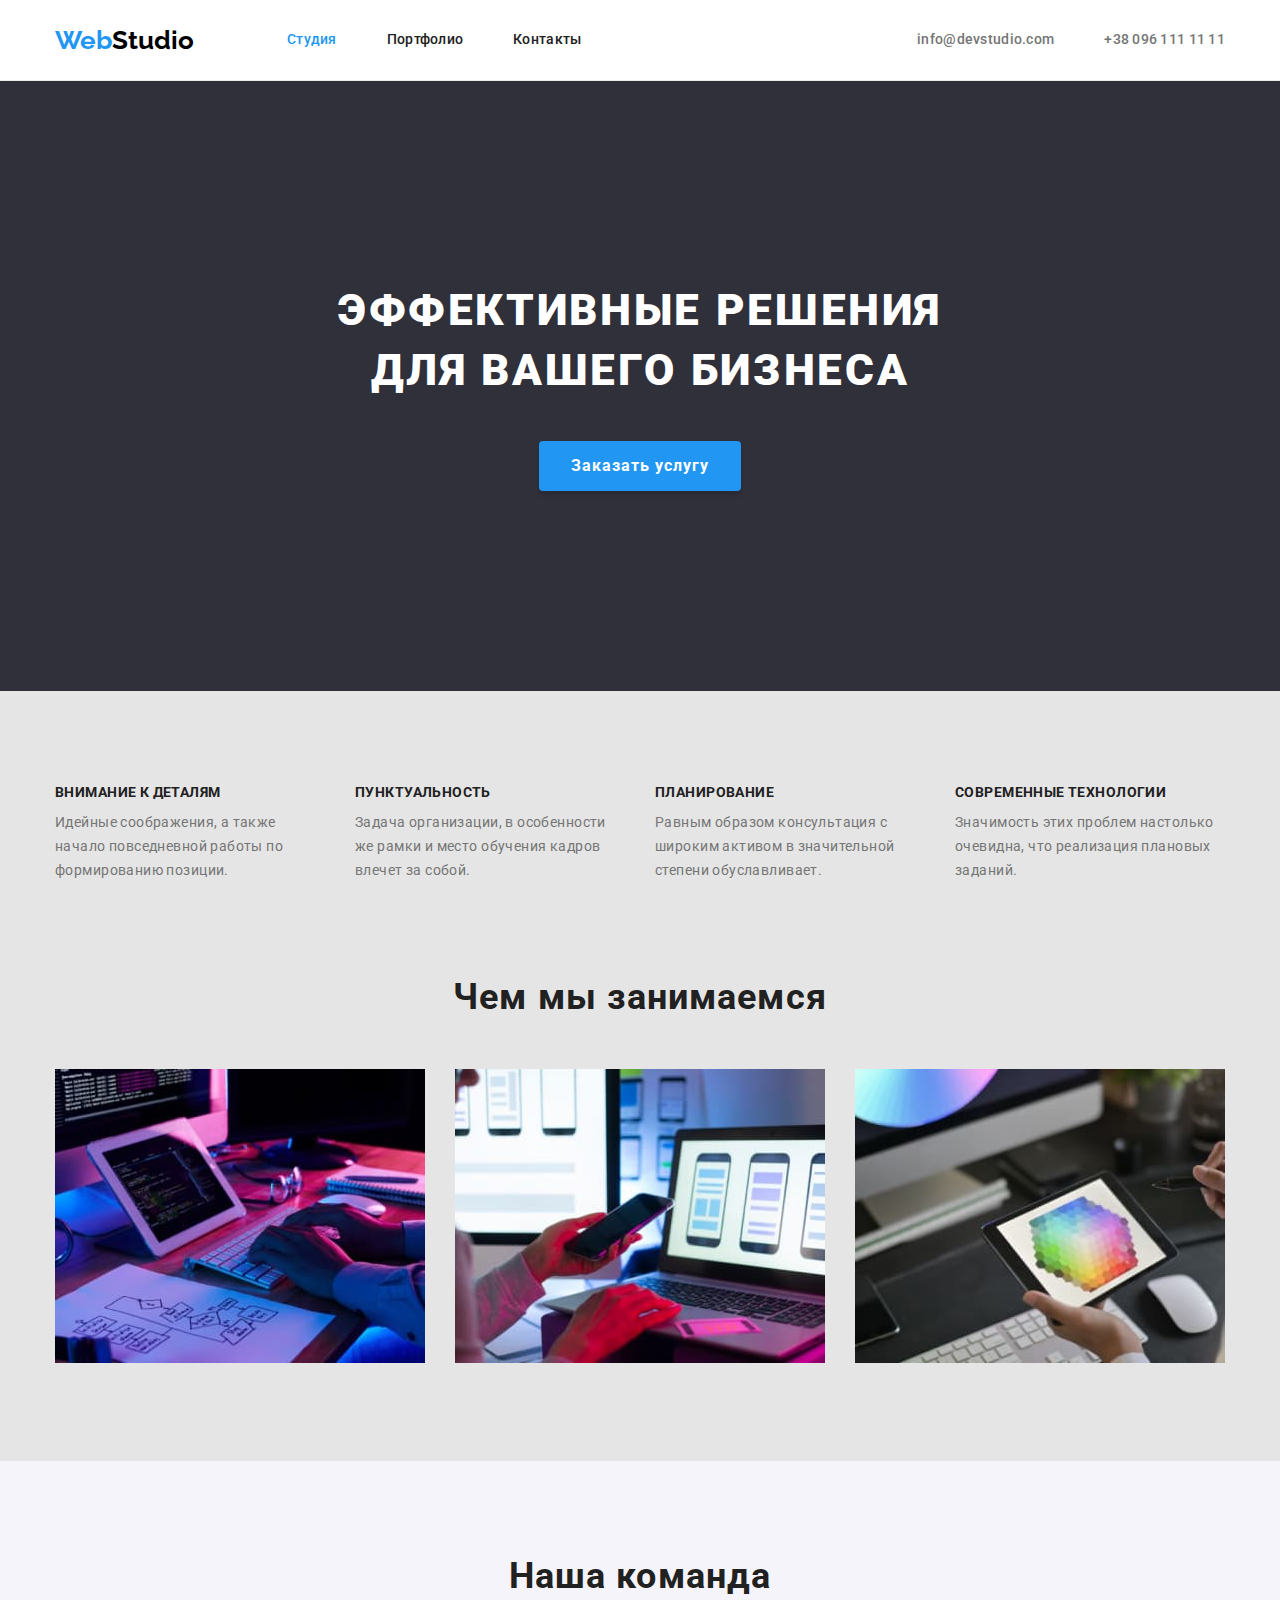
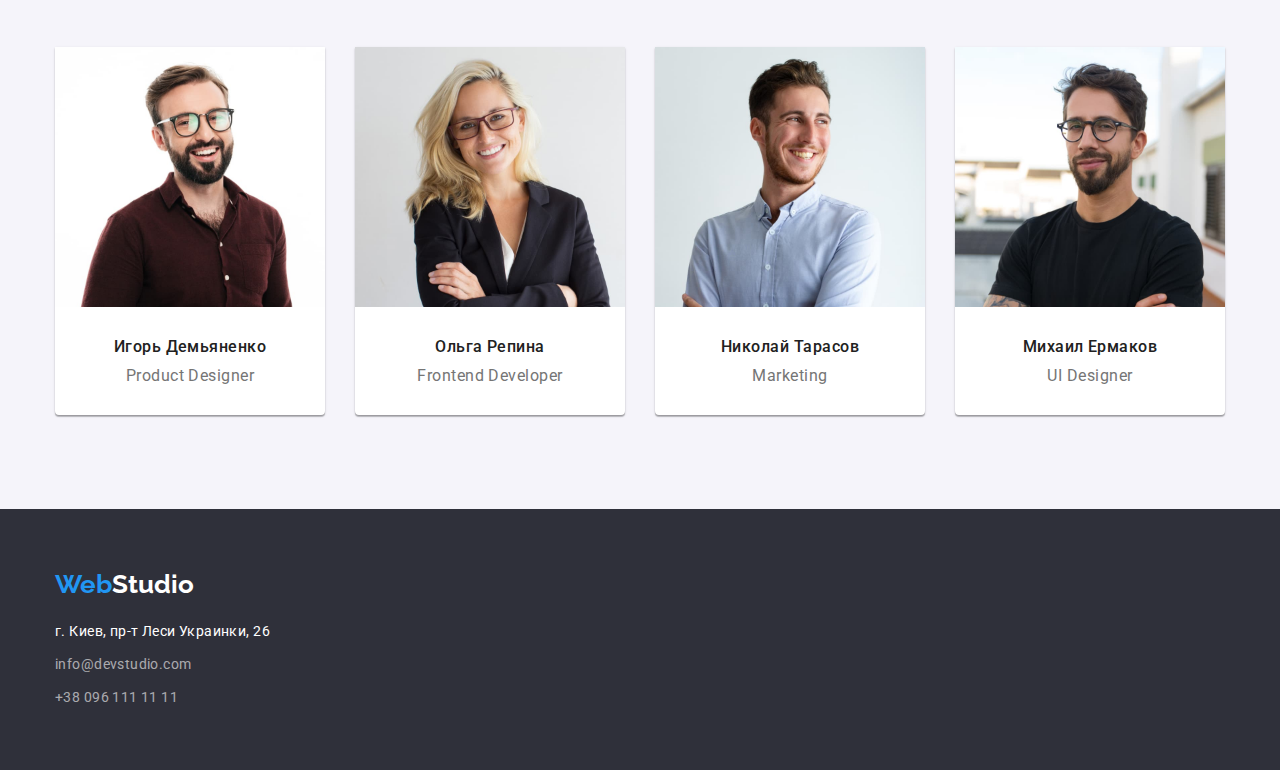
==== index.html @ 570546c3 "start" ====
<!DOCTYPE html>
<html lang="ru">
  <head>
    <meta charset="UTF-8" />
    <meta http-equiv="X-UA-Compatible" content="IE=edge" />
    <meta name="viewport" content="width=device-width, initial-scale=1.0" />
    <title>Web Studio</title>
    <link rel="stylesheet" href="https://cdnjs.cloudflare.com/ajax/libs/modern-normalize/1.1.0/modern-normalize.min.css">
    <link rel="stylesheet" href="./css/styles.css" />
    <link rel="preconnect" href="https://fonts.googleapis.com" />
    <link rel="preconnect" href="https://fonts.gstatic.com" crossorigin />
    <link
      href="https://fonts.googleapis.com/css2?family=Raleway:wght@700&family=Roboto:wght@400;500;700;900&display=swap"
      rel="stylesheet"
    />
  </head>
  <body>
    <!-- header -->
    <header class="header">
      <div class="container header-flex">
        <nav class="header-nav ">
          <a class="header-logo link-decoration" href="index.html"
            ><span class="header-logo-fp" lang="en">Web</span
            ><span class="header-logo-sp" lang="en">Studio</span></a
          >
          <ul class="header-nav-list list-decoration">
            <li class="header-nav-list-item"><a class="nav-link link-decoration curent-page"  href="index.html">Студия</a></li>
            <li class="header-nav-list-item"><a class="nav-link link-decoration" href="portfolio.html">Портфолио</a></li>
            <li class="header-nav-list-item"><a class="nav-link link-decoration" href="index.html">Контакты</a></li>
          </ul>
        </nav>
        <ul class="header-contacts-list list-decoration">
          <li class="header-contacts-list-item">
            <a class="header-contacts-list-item-link link-decoration nav-link"  href="mailto:info@devstudio.com">info@devstudio.com</a>
          </li>
          <li class="header-contacts-list-item"><a class="header-contacts-list-item-link link-decoration nav-link" href="tel:+380961111111">+38 096 111 11 11</a></li>
        </ul>
      </div>
    </header>
    <!-- main content -->
    <main class="main-content">
      <!-- section banner -->
      <section class="section-banner section ">
        <div class="setion-baner-content">
          <h1 class="section-banner-title">
            Эффективные решения <br />
            для вашего бизнеса
          </h1>
          <button class="section-banner-button" type="button">Заказать услугу</button>
        </div>
      </section>
      <!-- section descriptions -->
        <section class="section-descriptions section">
          <div class="container">
            <div class="section-descriptions-div">
              <ul class="section-des-list list-decoration">
                <li class="section-des-list-item">
                  <h3 class="section-des-list-item-caption" >Внимание к деталям</h3>
                  <p class="section-des-list-item-text" >
                    Идейные соображения, а также начало повседневной работы по формированию позиции.
                  </p>
                </li>
                <li class="section-des-list-item">
                  <h3 class="section-des-list-item-caption" >Пунктуальность</h3>
                  <p class="section-des-list-item-text">
                    Задача организации, в особенности же рамки и место обучения кадров влечет за собой.
                  </p>
                </li>
                <li class="section-des-list-item">
                  <h3 class="section-des-list-item-caption" >Планирование</h3>
                  <p class="section-des-list-item-text">
                    Равным образом консультация с широким активом в значительной степени обуславливает.
                  </p>
                </li>
                <li class="section-des-list-item">
                  <h3 class="section-des-list-item-caption">Современные технологии</h3>
                  <p class="section-des-list-item-text" >Значимость этих проблем настолько очевидна, что реализация плановых заданий.</p>
                </li>
              </ul>
            </div>
          </div>
        </section>
      <!-- section our_work -->
      <section class="section-work section " >
        <div class="container">
        <h2 class="section-work-title section-title">Чем мы занимаемся</h2>
        <ul class="section-work-list list-decoration ">
          <li class="section-work-list-item">
            <a class="section-work-list-item-img" href=""><img src="./images/img.jpg" alt="разработка блоксхемы" width="370" /></a>
          </li>
          <li class="section-work-list-item" >
            <a class="section-work-list-item-img" href=""><img src="./images/box2.jpg" alt="разарботка модели" width="370" /></a>
          </li>
          <li class="section-work-list-item" >
            <a class="section-work-list-item-img"  href=""><img src="./images/box3.jpg" alt="выбор цвета" width="370" /></a>
          </li>
        </ul>
        </div>
      </section>
      <!-- section our_team -->
      <section class="section-team section">
        <div class="container">
          <h2 class="section-team-title section-title" >Наша команда</h2>
          <ul class="section-team-list list-decoration" >
            <li class="section-team-list-item" >
              <img class="section-team-list-item-img" src="./images/team1.jpg" alt="фото Product Designer" width="270" />
              <div class="section-team-list-text">
                <h3 class="section-team-list-item-caption">Игорь Демьяненко</h3>
                <p class="section-team-list-item-text">Product Designer</p>
              </div>
            </li>
            <li class="section-team-list-item" >
              <img class="section-team-list-item-img" src="./images/team2.jpg" alt="фото фронт-енд разработчика" width="270" />
              <div class="section-team-list-text">
                <h3 class="section-team-list-item-caption">Ольга Репина</h3>
                <p class="section-team-list-item-text" lang="en">Frontend Developer</p>
              </div>
            </li>
            <li class="section-team-list-item" >
              <img class="section-team-list-item-img"  src="./images/team3.jpg" alt="фото маркетолога" width="270" />
              <div class="section-team-list-text">
                <h3 class="section-team-list-item-caption">Николай Тарасов</h3>
                <p class="section-team-list-item-text" lang="en">Marketing</p>
              </div>
            </li>
            <li class="section-team-list-item" >
              <img class="section-team-list-item-img" src="./images/team4.jpg" alt="фото дизайнера" width="270" />
              <div class="section-team-list-text">
                <h3 class="section-team-list-item-caption">Михаил Ермаков</h3>
                <p class="section-team-list-item-text" lang="en">UI Designer</p>
              </div>
            </li>
          </ul>
        </div>
      </section>
    </main>
    <!-- footer -->
    <footer class="footer">
      <div class="container">
        <a class="footer-logo link-decoration " href="index.html"
          ><span class="footer-logo-fp" lang="en">Web</span
          ><span class="footer-logo-sp" lang="en">Studio</span></a
        >
        <address class="footer-address">
          <ul class="footer-address-list list-decoration">
            <li class="footer-address-list-item">
              <a class="footer-address-list-item-link link-decoration " href="index.html">г. Киев, пр-т Леси Украинки, 26</a>
            </li>
            <li class="footer-address-list-item">
              <a class="footer-address-list-item-link link-decoration color-decoration "  href="mailto:info@devstudio.com">info@devstudio.com</a>
            </li>
            <li class="footer-address-list-item">
              <a class="footer-address-list-item-link link-decoration color-decoration "  href="tel:+380961111111">+38 096 111 11 11</a>
            </li>
          </ul>
        </address>
      </div>
    </footer>
  </body>
</html>
---- css/styles.css ----
:root {
  --accent-color: #2196f3;
  --main-text-color: #757575;
  --main-header-color: #212121;
  --main-background-color: #e5e5e5;
  --sec-background-color: #F5F4FA;
  --white-text-color:#FFFFFF;
}
.link-decoration {
  text-decoration: none;
}
.list-decoration {
  padding: 0;
  margin: 0;
  list-style: none;
}
.section-title{
  margin-top: 0;
  margin-bottom: 50px;
  text-align: center;
  font-weight: 700;
  font-size: 36px;
  line-height: 1.17;
  letter-spacing: 0.03em;
  color: var(--main-header-color);
}
.visuallny-hidden {
  position: absolute;
  white-space: nowrap;
  width: 1px;
  height: 1px;
  overflow: hidden;
  border: 0;
  padding: 0;
  clip: rect(0 0 0 0);
  clip-path: inset(50%);
  margin: -1px;
}
.section{
  padding-top: 94px;
  padding-bottom: 94px;
}
body {

  font-family: 'Roboto', sans-serif;
  color: var(--main-text-color);
  background: #FFFFFF;
  
}
.container{
  margin: 0 auto;
  width: 1200px;
  padding-left: 15px;
  padding-right: 15px; 
  /* outline: 2px solid tomato; */
}

/* ------ header ------> */
.header{
  border-bottom: 1px solid #ECECEC;
}
.header-flex{
  display: flex;
  align-items: center;
}
.header-nav{
  display: flex;
  align-items: center;
}
.header-logo,
.footer-logo {
  font-family: 'Raleway';
  font-style: normal;
  font-weight: 700;
  font-size: 26px;
  line-height: 1.19;
}
.header-logo-fp
{
  color: var(--accent-color);
}
.header-logo-sp
{
  color: #000000;
}
.header-nav-list
{
  display: flex;
  align-items: center;
  margin-left: 93px;
}
.header-nav-list-item:not(:last-child)
{
 margin-right: 50px; 

}
.nav-link {
  display: block;
  padding-top: 32px;
  padding-bottom: 32px;
  font-weight: 500;
  font-size: 14px;
  line-height: 1.14;
  letter-spacing: 0.02em;
  color: var(--main-header-color);
}
.header-contacts-list{
  display: flex;
  margin-left: auto;
}
.header-contacts-list-item:not(:last-child)
{
  margin-right: 50px;
 
}
.header-contacts-list-item-link{
  color: var(--main-text-color);
}
.link-decoration:hover,
.link-decoration:focus {
  color: var(--accent-color);
} 
.curent-page {
  color: var(--accent-color);}
/* ------ section banner ------> */
.section-banner{
  padding-top: 0;
  padding-bottom: 0;
  background: #2F303A;
  text-align: center;
}
.setion-baner-content
{
padding-top: 200px;
padding-bottom: 200px;
}
.section-banner-title{
  margin-top: 0;
  margin-bottom: 40px;
 
  font-weight: 900;
  font-size: 44px;
  line-height: 1.36;
  letter-spacing: 0.06em;
  text-transform: uppercase;
  color: var(--white-text-color);
}
.section-banner-button{
  min-width: 200px;
  padding: 10px 32px;
  font-family : inherit;
  font-weight: 700;
  font-size: 16px;
  line-height: 1.88;
  text-align: center;
  letter-spacing: 0.06em;
  color: var(--white-text-color);
  background: var(--accent-color);
  cursor: pointer;
  border: none;
  border-radius: 4px;
  box-shadow: 0px 4px 4px rgba(0, 0, 0, 0.15);
}
/* ------ section descriptions------> */
.section-descriptions
{
  background:var(--main-background-color);
}

.section-des-list{
  display: flex;
  flex-direction: row;
}

.section-des-list-item{
  width: 270px;
  margin-right: 30px;
}
.section-des-list-item:last-child{
  margin-right: 0;
}

.section-des-list-item-caption{
  margin-top: 0;
  margin-bottom: 10px;
  font-weight: 700;
  font-size: 14px;
  line-height: 1.14;
  letter-spacing: 0.03em;
  text-transform: uppercase;
  color: var(--main-header-color);
}
.section-des-list-item-text{
  margin-top: 0;
  margin-bottom: 0;
  font-size: 14px;
  line-height: 1.71;
  letter-spacing: 0.03em;
}
/* ------ section our_work------> */
.section-work{
  background:var(--main-background-color);
  padding-top: 0;
}
.section-work-list{
  display: flex;
}
.section-work-list-item{
  width: 370px;
  margin-right: 30px;
}
.section-work-list-item:last-child{
  margin-right: 0;
}
.section-work-list-item-img
{
display: block;
max-width: 100%;
height: auto;
}

/* ------ section our_team------> */
.section-team{
  background: var(--sec-background-color);
  
}
.section-team-list-item-img{
  display: block;
  max-width: 100%;
  height: auto;
 
}
.section-team-list{
  display: flex;
}
.section-team-list-item{
  width: 270px;
  margin-right: 30px;
  background: #FFFFFF;
  box-shadow: 0px 1px 3px rgba(0, 0, 0, 0.12),
  0px 1px 1px rgba(0, 0, 0, 0.14),
  0px 2px 1px rgba(0, 0, 0, 0.2);
  border-radius: 0px 0px 4px 4px;
  
}
.section-team-list-item:last-child {
  margin-right: 0px;
}
.section-team-list-text{
  padding-top: 30px;
  padding-bottom: 30px;
  text-align: center;
}


.section-team-list-item-caption{
  margin-top: 0;
  margin-bottom: 10px;
  font-weight: 500;
  font-size: 16px;
  line-height: 1.19;
  letter-spacing: 0.03em;
  color:var(--main-header-color)
}
.section-team-list-item-text{
  margin-top: 0;
  margin-bottom: 0;
  font-size: 16px;
  line-height: 1.19;
  letter-spacing: 0.03em;
  
}
/* ------ footer------> */
.footer
{
  padding-top: 60px;
  padding-bottom: 60px;
  background: #2F303A;
}
.footer-logo
{
  display: block;
  margin-bottom: 20px;
}

.footer-logo-fp {
  color: var(--accent-color);
}
.footer-logo-sp {
  display: inline-block;
  color: var(--white-text-color);
}

.footer-address-list-item{
  margin-bottom: 9px;
}
.footer-address-list-item:last-child
 {
  margin-bottom: 0;
}
.footer-address-list-item-link{
  display: inline-block;
  font-style: normal;
  font-size: 14px;
  line-height: 1.71;
  letter-spacing: 0.03em;
  color: var(--white-text-color)
}

.color-decoration{
  color: rgba(255, 255, 255, 0.6);
}
/* ------------------ PORTFOLIO-----------------------> */
/* ------ portfolio menu------> */
.portfolio-menu-list{
  display: flex;
  margin-bottom: 50px;
  justify-content: center;
}

.portfolio-menu-list-item-btn{
  font-family: inherit;
  font-weight: 500;
  font-size: 16px;
  line-height: 1.6;
  text-align: center;
  letter-spacing: 0.03em;
  color: var(--main-header-color);
  background: #F5F4FA;
  cursor: pointer;
  border: none;
  border-radius: 4px;
  padding: 6px 22px;
}
.portfolio-menu-list-item{
  margin-right: 8px;
}
.portfolio-menu-list-item:last-child{
  margin-right: 0;
}
.portfolio-menu-list-item-btn:hover,.portfolio-menu-list-item-btn:focus {
  color: var(--white-text-color);
  background: var(--accent-color);
}
/* ------ portfolio projects------> */

.portfolio-projects-list{
  display: flex;
  flex-wrap: wrap;
}
.portfolio-projects-list-item{
  width: 370px;
  margin-right: 30px;
  margin-bottom: 30px;
  ;
  background: #FFFFFF;
  
}
.portfolio-projects-list-item:nth-last-child(-n+3){
  margin-bottom: 0;
}
.portfolio-projects-list-item:nth-child(3n) {
  margin-right: 0;
}

.portfolio-projects-list-item-img{
  display: block;
  max-width: 100%;
  height: auto;
}

.porfolio-item-text{
  padding: 20px 24px;
  border-right: 1px solid #EEEEEE;
  border-bottom: 1px solid #EEEEEE;
  border-left: 1px solid #EEEEEE
} 
.portfolio-projects-list-item-title{
  margin-top: 0;
  margin-bottom: 4px;
  font-weight: 700;
  font-size: 18px;
  line-height:2;
  letter-spacing: 0.06em;
  color: var(--main-header-color);
}
.portfolio-projects-list-item-text{
  margin-top: 0;
  margin-bottom: 0;
  font-size: 16px;
  line-height: 1.88;
  letter-spacing: 0.03em;
}
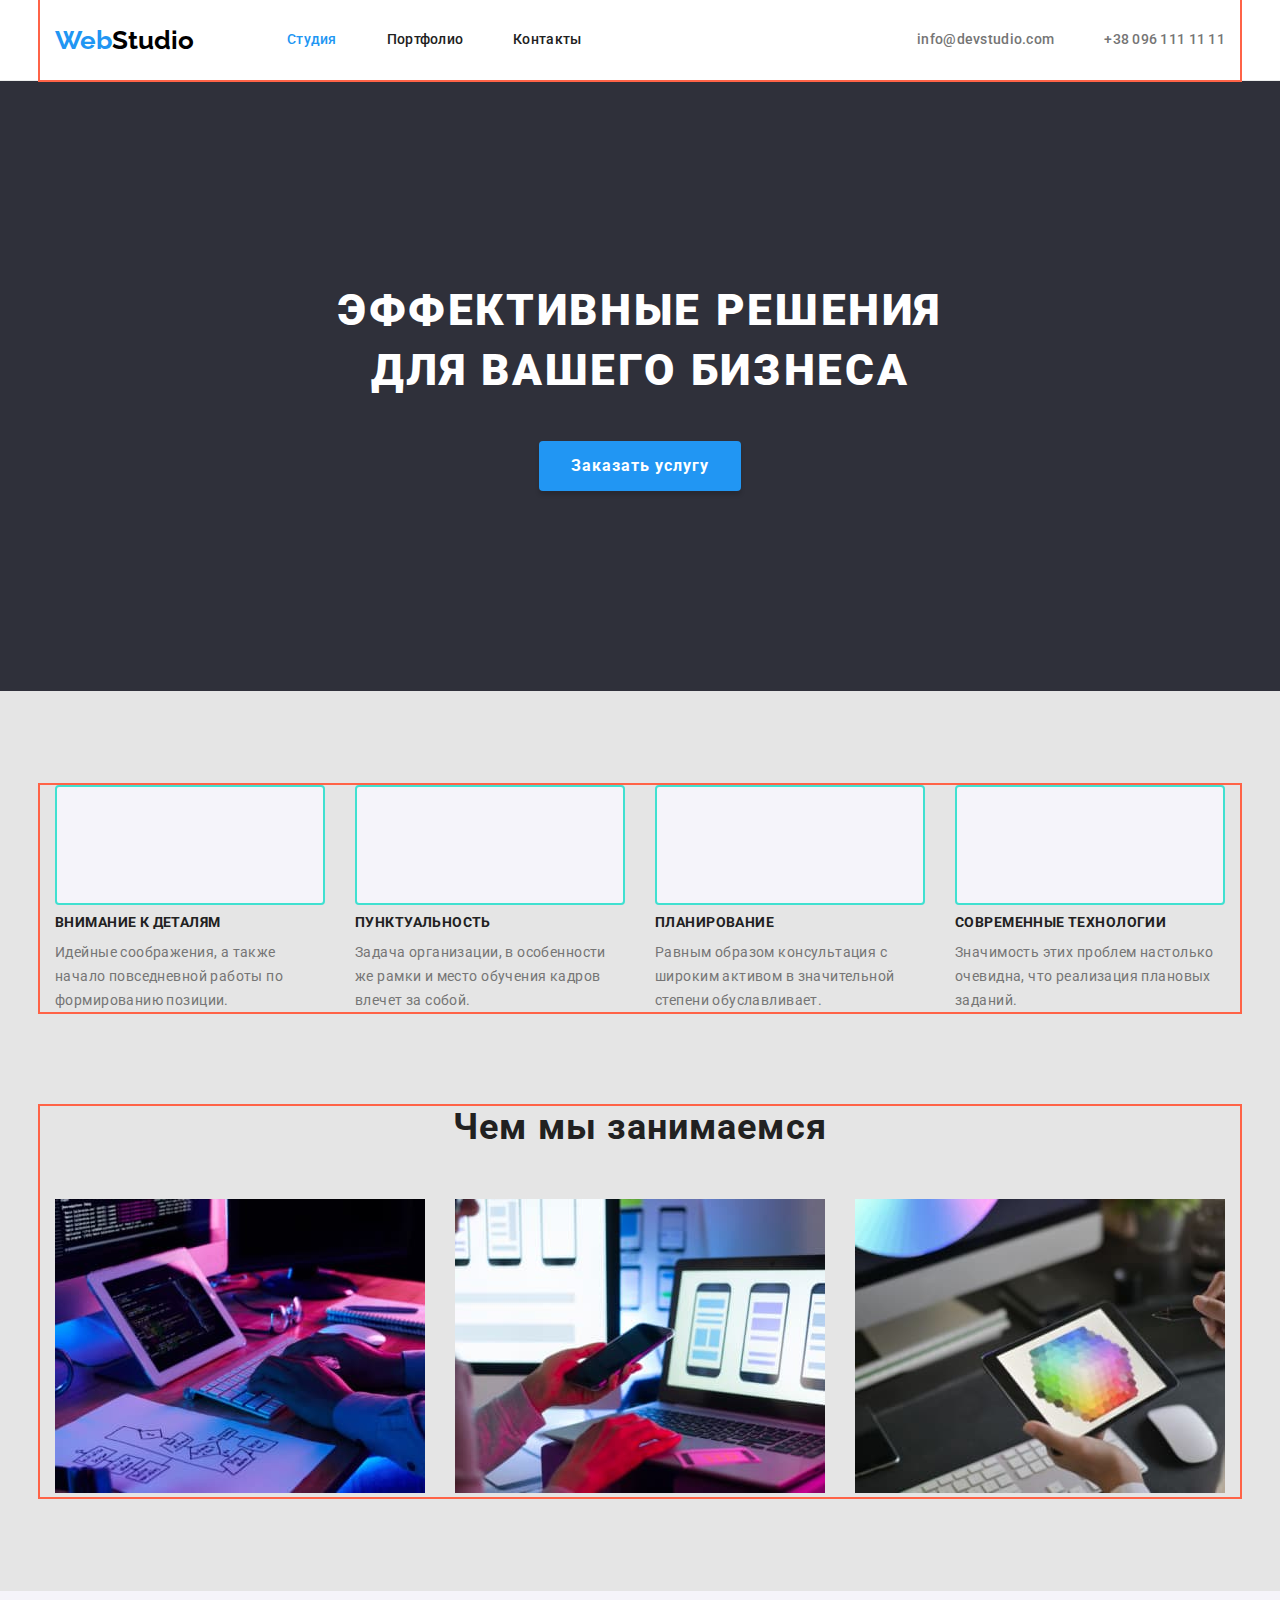
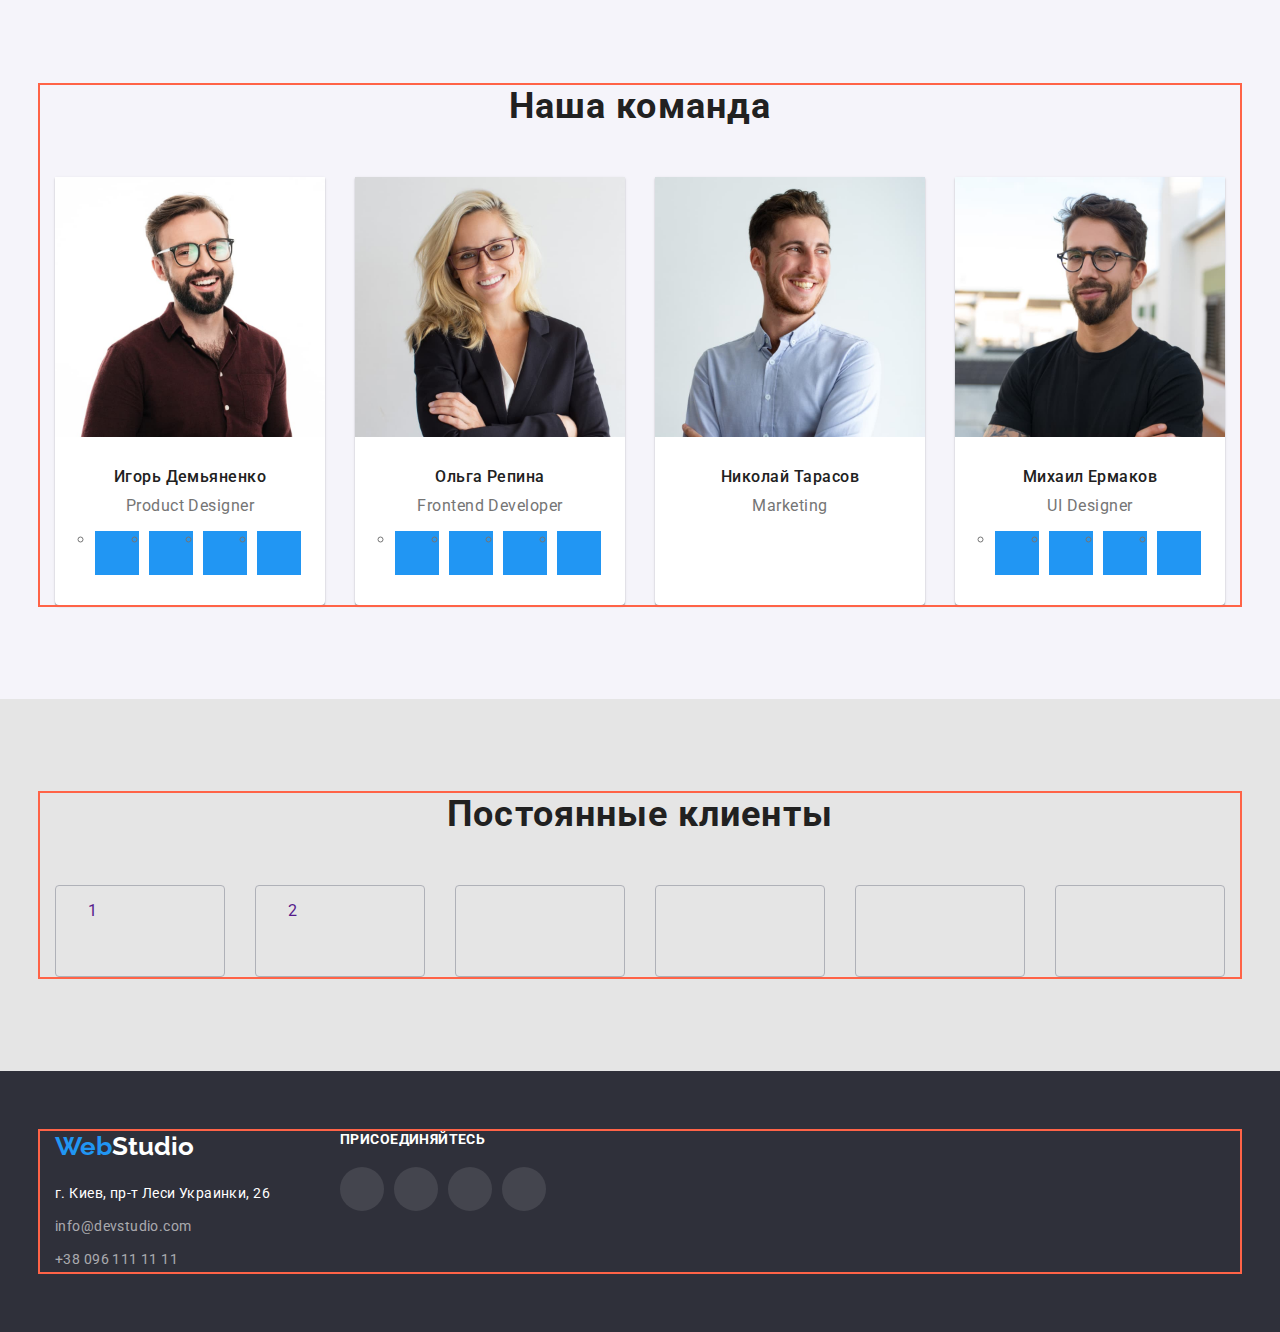
==== commit 19b7d6e4: "m1" ====
--- a/index.html
+++ b/index.html
@@ -55,24 +55,28 @@
             <div class="section-descriptions-div">
               <ul class="section-des-list list-decoration">
                 <li class="section-des-list-item">
+                  <a class="section-des-list-item-link" href=""></a>
                   <h3 class="section-des-list-item-caption" >Внимание к деталям</h3>
                   <p class="section-des-list-item-text" >
                     Идейные соображения, а также начало повседневной работы по формированию позиции.
                   </p>
                 </li>
                 <li class="section-des-list-item">
+                  <a class="section-des-list-item-link" href=""></a>
                   <h3 class="section-des-list-item-caption" >Пунктуальность</h3>
                   <p class="section-des-list-item-text">
                     Задача организации, в особенности же рамки и место обучения кадров влечет за собой.
                   </p>
                 </li>
                 <li class="section-des-list-item">
+                  <a class="section-des-list-item-link" href=""></a>
                   <h3 class="section-des-list-item-caption" >Планирование</h3>
                   <p class="section-des-list-item-text">
                     Равным образом консультация с широким активом в значительной степени обуславливает.
                   </p>
                 </li>
                 <li class="section-des-list-item">
+                  <a class="section-des-list-item-link" href=""></a>
                   <h3 class="section-des-list-item-caption">Современные технологии</h3>
                   <p class="section-des-list-item-text" >Значимость этих проблем настолько очевидна, что реализация плановых заданий.</p>
                 </li>
@@ -107,6 +111,16 @@
               <div class="section-team-list-text">
                 <h3 class="section-team-list-item-caption">Игорь Демьяненко</h3>
                 <p class="section-team-list-item-text">Product Designer</p>
+                <ul class="section-team-soc">
+                  <li class="section-team-soc-item"><a class="section-team-soc-item-link"  href=""></a>
+                  </li>
+                  <li class="section-team-soc-item"><a class="section-team-soc-item-link"  href=""></a>
+                  </li>
+                  <li class="section-team-soc-item"><a class="section-team-soc-item-link"  href=""></a>
+                  </li>
+                  <li class="section-team-soc-item"><a class="section-team-soc-item-link"  href=""></a>
+                  </li>
+                </ul>
               </div>
             </li>
             <li class="section-team-list-item" >
@@ -114,6 +128,16 @@
               <div class="section-team-list-text">
                 <h3 class="section-team-list-item-caption">Ольга Репина</h3>
                 <p class="section-team-list-item-text" lang="en">Frontend Developer</p>
+                <ul class="section-team-soc">
+                  <li class="section-team-soc-item"><a class="section-team-soc-item-link" href=""></a>
+                  </li>
+                  <li class="section-team-soc-item"><a class="section-team-soc-item-link" href=""></a>
+                  </li>
+                  <li class="section-team-soc-item"><a class="section-team-soc-item-link" href=""></a>
+                  </li>
+                  <li class="section-team-soc-item"><a class="section-team-soc-item-link" href=""></a>
+                  </li>
+                </ul>
               </div>
             </li>
             <li class="section-team-list-item" >
@@ -128,7 +152,43 @@
               <div class="section-team-list-text">
                 <h3 class="section-team-list-item-caption">Михаил Ермаков</h3>
                 <p class="section-team-list-item-text" lang="en">UI Designer</p>
-              </div>
+                <ul class="section-team-soc">
+                  <li class="section-team-soc-item"><a class="section-team-soc-item-link" href=""></a>
+                  </li>
+                  <li class="section-team-soc-item"><a class="section-team-soc-item-link" href=""></a>
+                  </li>
+                  <li class="section-team-soc-item"><a class="section-team-soc-item-link" href=""></a>
+                  </li>
+                  <li class="section-team-soc-item"><a class="section-team-soc-item-link" href=""></a>
+                  </li>
+                </ul>
+              </div>
+            </li>
+          </ul>
+        </div>
+      </section>
+    <!-- section customers -->
+      <section class="customers section">
+        <div class="container">
+          <h2 class="customers-title section-title">Постоянные клиенты</h2>
+          <ul class="customers-list list-decoration">
+            <li class="customers-list-item">
+              <a class="customers-list-link link-decoration" href="">1</a>
+            </li>
+            <li class="customers-list-item">
+              <a class="customers-list-link link-decoration" href="">2</a>
+            </li>
+            <li class="customers-list-item">
+              <a class="customers-list-link link-decoration" href=""></a>
+            </li>
+            <li class="customers-list-item">
+              <a class="customers-list-link link-decoration" href=""></a>
+            </li>
+            <li class="customers-list-item">
+              <a class="customers-list-link link-decoration" href=""></a>
+            </li>
+            <li class="customers-list-item">
+              <a class="customers-list-link link-decoration" href=""></a>
             </li>
           </ul>
         </div>
@@ -136,24 +196,35 @@
     </main>
     <!-- footer -->
     <footer class="footer">
-      <div class="container">
-        <a class="footer-logo link-decoration " href="index.html"
-          ><span class="footer-logo-fp" lang="en">Web</span
-          ><span class="footer-logo-sp" lang="en">Studio</span></a
-        >
-        <address class="footer-address">
-          <ul class="footer-address-list list-decoration">
-            <li class="footer-address-list-item">
-              <a class="footer-address-list-item-link link-decoration " href="index.html">г. Киев, пр-т Леси Украинки, 26</a>
-            </li>
-            <li class="footer-address-list-item">
-              <a class="footer-address-list-item-link link-decoration color-decoration "  href="mailto:info@devstudio.com">info@devstudio.com</a>
-            </li>
-            <li class="footer-address-list-item">
-              <a class="footer-address-list-item-link link-decoration color-decoration "  href="tel:+380961111111">+38 096 111 11 11</a>
-            </li>
-          </ul>
-        </address>
+      <div class="container footer-flex">
+        <div class="footer-contacts ">
+          <a class="footer-logo link-decoration " href="index.html"><span class="footer-logo-fp" lang="en">Web</span><span
+              class="footer-logo-sp" lang="en">Studio</span></a>
+          <address class="footer-address">
+            <ul class="footer-address-list list-decoration">
+              <li class="footer-address-list-item">
+                <a class="footer-address-list-item-link link-decoration " href="index.html">г. Киев, пр-т Леси Украинки, 26</a>
+              </li>
+              <li class="footer-address-list-item">
+                <a class="footer-address-list-item-link link-decoration color-decoration "
+                  href="mailto:info@devstudio.com">info@devstudio.com</a>
+              </li>
+              <li class="footer-address-list-item">
+                <a class="footer-address-list-item-link link-decoration color-decoration " href="tel:+380961111111">+38 096 111 11
+                  11</a>
+              </li>
+            </ul>
+          </address>
+        </div>
+        <div class="footer-soc">
+          <h3 class="footer-soc-title">присоединяйтесь</h3>
+          <ul class="footer-soc-list list-decoration">
+            <li class="footer-soc-list-item"><a<li class="footer-soc-list-item-link"  href=""></a></li>
+            <li class="footer-soc-list-item"><a<li class="footer-soc-list-item-link"  href=""></a></li>
+            <li class="footer-soc-list-item"><a<li class="footer-soc-list-item-link"  href=""></a></li>
+            <li class="footer-soc-list-item"><a<li class="footer-soc-list-item-link"  href=""></a></li>
+          </ul>
+        </div>
       </div>
     </footer>
   </body>
--- a/css/styles.css
+++ b/css/styles.css
@@ -53,7 +53,7 @@
   width: 1200px;
   padding-left: 15px;
   padding-right: 15px; 
-  /* outline: 2px solid tomato; */
+  outline: 2px solid tomato;
 }
 
 /* ------ header ------> */
@@ -180,7 +180,15 @@
 .section-des-list-item:last-child{
   margin-right: 0;
 }
-
+.section-des-list-item-link{
+  display: block;
+  width: 270px;
+  height: 120px;
+  margin-bottom: 10px;
+  background: #F5F4FA;
+  border: 2px solid turquoise;
+  border-radius: 4px;
+}
 .section-des-list-item-caption{
   margin-top: 0;
   margin-bottom: 10px;
@@ -265,18 +273,62 @@
 }
 .section-team-list-item-text{
   margin-top: 0;
-  margin-bottom: 0;
+  margin-bottom: 16px;
   font-size: 16px;
   line-height: 1.19;
   letter-spacing: 0.03em;
-  
-}
+}
+.section-team-soc{
+  display: flex;
+  flex-direction: row;
+
+}
+.section-team-soc-item:not(:last-child){
+  margin-right: 10px;
+}
+.section-team-soc-item{
+  width: 44px;
+  height: 44px;
+  background: #2196f3;
+}
+/* ------ customers------> */
+.customers{
+  background: var(--main-background-color);
+}
+.customers-list{
+  display: flex;
+  flex-flow: row;
+}
+.customers-list-item{
+  margin-right: 30px;
+  width: 170px;
+  height: 92px;
+  border: 1px solid #AFB1B8;
+  border-radius: 4px;
+}
+.customers-list-item:last-child{
+  margin-right: 0;
+}
+.customers-list-link{
+ display: flex;
+  padding: 16px 32px;
+}
+
 /* ------ footer------> */
 .footer
 {
   padding-top: 60px;
   padding-bottom: 60px;
   background: #2F303A;
+}
+.footer-flex{
+  display: flex;
+  flex-direction: row;
+
+
+}
+.footer-contacts{
+  margin-right: 70px;
 }
 .footer-logo
 {
@@ -310,6 +362,35 @@
 
 .color-decoration{
   color: rgba(255, 255, 255, 0.6);
+}
+.footer-soc{
+ 
+}
+
+.footer-soc-title{
+  margin-top: 0;
+  margin-bottom: 20px;
+
+  font-weight: 700;
+  font-size: 14px;
+  line-height: 16px;
+  letter-spacing: 0.03em;
+  text-transform: uppercase;
+  color: #FFFFFF;
+}
+.footer-soc-list{
+  display: flex;
+  flex-direction: row;
+}
+.footer-soc-list-item
+{
+width: 44px;
+height: 44px;
+border-radius: 50%;
+background: rgba(255, 255, 255, 0.1);
+}
+.footer-soc-list-item:not(:last-child){
+  margin-right: 10px;
 }
 /* ------------------ PORTFOLIO-----------------------> */
 /* ------ portfolio menu------> */
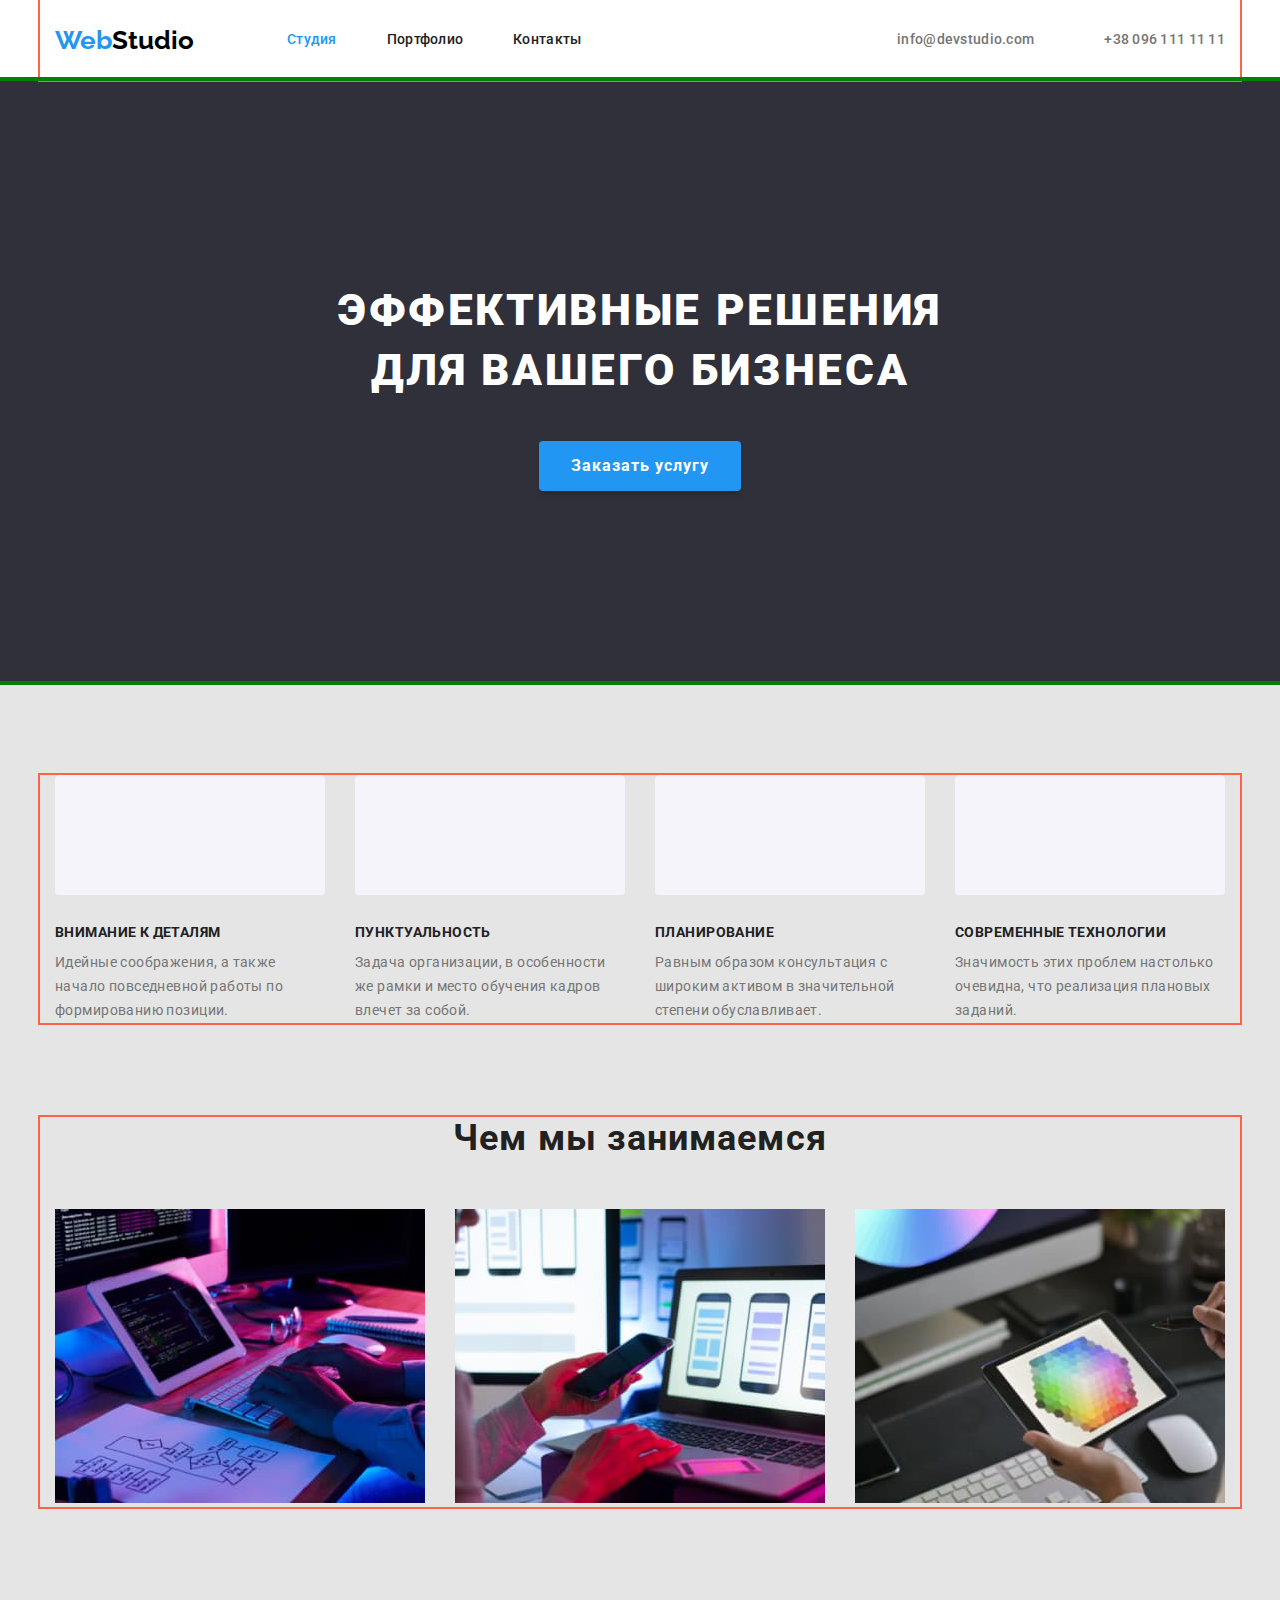
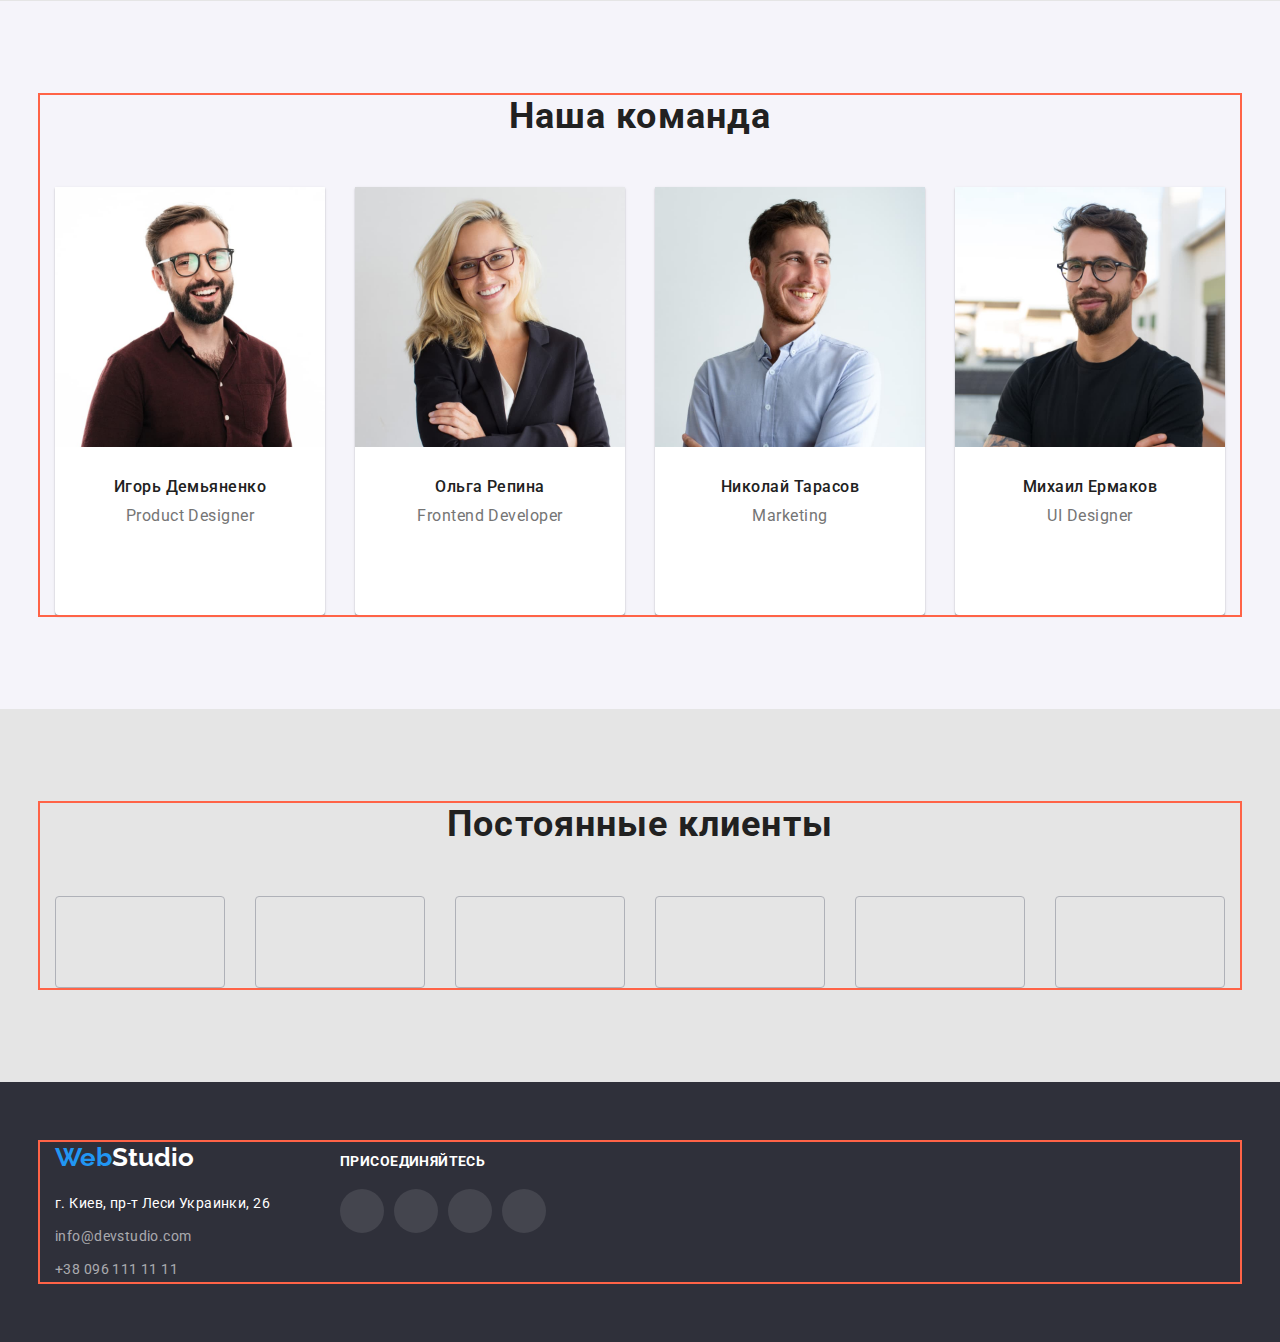
==== commit 6fb4b28a: "soc icon hover focus finish" ====
--- a/index.html
+++ b/index.html
@@ -5,7 +5,10 @@
     <meta http-equiv="X-UA-Compatible" content="IE=edge" />
     <meta name="viewport" content="width=device-width, initial-scale=1.0" />
     <title>Web Studio</title>
-    <link rel="stylesheet" href="https://cdnjs.cloudflare.com/ajax/libs/modern-normalize/1.1.0/modern-normalize.min.css">
+    <link
+      rel="stylesheet"
+      href="https://cdnjs.cloudflare.com/ajax/libs/modern-normalize/1.1.0/modern-normalize.min.css"
+    />
     <link rel="stylesheet" href="./css/styles.css" />
     <link rel="preconnect" href="https://fonts.googleapis.com" />
     <link rel="preconnect" href="https://fonts.gstatic.com" crossorigin />
@@ -18,148 +21,288 @@
     <!-- header -->
     <header class="header">
       <div class="container header-flex">
-        <nav class="header-nav ">
+        <nav class="header-nav">
           <a class="header-logo link-decoration" href="index.html"
             ><span class="header-logo-fp" lang="en">Web</span
             ><span class="header-logo-sp" lang="en">Studio</span></a
           >
           <ul class="header-nav-list list-decoration">
-            <li class="header-nav-list-item"><a class="nav-link link-decoration curent-page"  href="index.html">Студия</a></li>
-            <li class="header-nav-list-item"><a class="nav-link link-decoration" href="portfolio.html">Портфолио</a></li>
-            <li class="header-nav-list-item"><a class="nav-link link-decoration" href="index.html">Контакты</a></li>
+            <li class="header-nav-list-item">
+              <a class="nav-link link-decoration curent-page" href="index.html">Студия</a>
+            </li>
+            <li class="header-nav-list-item">
+              <a class="nav-link link-decoration" href="portfolio.html">Портфолио</a>
+            </li>
+            <li class="header-nav-list-item">
+              <a class="nav-link link-decoration" href="index.html">Контакты</a>
+            </li>
           </ul>
         </nav>
         <ul class="header-contacts-list list-decoration">
           <li class="header-contacts-list-item">
-            <a class="header-contacts-list-item-link link-decoration nav-link"  href="mailto:info@devstudio.com">info@devstudio.com</a>
+            <a
+              class="header-contacts-list-item-link header-contacts-list-mail link-decoration nav-link"
+              href="mailto:info@devstudio.com"
+              ><svg class="header-contacts-list-item-linkicon envelope-icon">
+                <use href="./images/icons/symbol-defs.svg#icon-envelope"></use>
+              </svg>
+              info@devstudio.com</a
+            >
           </li>
-          <li class="header-contacts-list-item"><a class="header-contacts-list-item-link link-decoration nav-link" href="tel:+380961111111">+38 096 111 11 11</a></li>
+          <li class="header-contacts-list-item">
+            <a
+              class="header-contacts-list-item-link header-contacts-list-tel link-decoration nav-link"
+              href="tel:+380961111111"
+              ><svg class="header-contacts-list-item-linkicon smartphone-icon">
+                <use href="./images/icons/symbol-defs.svg#icon-smartphone"></use>
+              </svg>
+              +38 096 111 11 11</a
+            >
+          </li>
         </ul>
       </div>
     </header>
     <!-- main content -->
     <main class="main-content">
       <!-- section banner -->
-      <section class="section-banner section ">
-        <div class="setion-baner-content">
-          <h1 class="section-banner-title">
-            Эффективные решения <br />
-            для вашего бизнеса
-          </h1>
-          <button class="section-banner-button" type="button">Заказать услугу</button>
+      <section class="section-banner section">
+        <div class="banner-overlay">
+          <div class="setion-baner-content">
+            <h1 class="section-banner-title">
+              Эффективные решения <br />
+              для вашего бизнеса
+            </h1>
+            <button class="section-banner-button" type="button">Заказать услугу</button>
+          </div>
         </div>
       </section>
       <!-- section descriptions -->
-        <section class="section-descriptions section">
-          <div class="container">
-            <div class="section-descriptions-div">
-              <ul class="section-des-list list-decoration">
-                <li class="section-des-list-item">
-                  <a class="section-des-list-item-link" href=""></a>
-                  <h3 class="section-des-list-item-caption" >Внимание к деталям</h3>
-                  <p class="section-des-list-item-text" >
-                    Идейные соображения, а также начало повседневной работы по формированию позиции.
-                  </p>
-                </li>
-                <li class="section-des-list-item">
-                  <a class="section-des-list-item-link" href=""></a>
-                  <h3 class="section-des-list-item-caption" >Пунктуальность</h3>
-                  <p class="section-des-list-item-text">
-                    Задача организации, в особенности же рамки и место обучения кадров влечет за собой.
-                  </p>
-                </li>
-                <li class="section-des-list-item">
-                  <a class="section-des-list-item-link" href=""></a>
-                  <h3 class="section-des-list-item-caption" >Планирование</h3>
-                  <p class="section-des-list-item-text">
-                    Равным образом консультация с широким активом в значительной степени обуславливает.
-                  </p>
-                </li>
-                <li class="section-des-list-item">
-                  <a class="section-des-list-item-link" href=""></a>
-                  <h3 class="section-des-list-item-caption">Современные технологии</h3>
-                  <p class="section-des-list-item-text" >Значимость этих проблем настолько очевидна, что реализация плановых заданий.</p>
-                </li>
-              </ul>
-            </div>
+      <section class="section-descriptions section">
+        <div class="container">
+          <div class="section-descriptions-div">
+            <ul class="section-des-list list-decoration">
+              <li class="section-des-list-item icon-antenna">
+                <h3 class="section-des-list-item-caption">Внимание к деталям</h3>
+                <p class="section-des-list-item-text">
+                  Идейные соображения, а также начало повседневной работы по формированию позиции.
+                </p>
+              </li>
+              <li class="section-des-list-item icon-clock">
+                <h3 class="section-des-list-item-caption">Пунктуальность</h3>
+                <p class="section-des-list-item-text">
+                  Задача организации, в особенности же рамки и место обучения кадров влечет за
+                  собой.
+                </p>
+              </li>
+              <li class="section-des-list-item icon-diagram">
+                <h3 class="section-des-list-item-caption">Планирование</h3>
+                <p class="section-des-list-item-text">
+                  Равным образом консультация с широким активом в значительной степени
+                  обуславливает.
+                </p>
+              </li>
+              <li class="section-des-list-item icon-astronaut">
+                <h3 class="section-des-list-item-caption">Современные технологии</h3>
+                <p class="section-des-list-item-text">
+                  Значимость этих проблем настолько очевидна, что реализация плановых заданий.
+                </p>
+              </li>
+            </ul>
           </div>
-        </section>
+        </div>
+      </section>
       <!-- section our_work -->
-      <section class="section-work section " >
+      <section class="section-work section">
         <div class="container">
-        <h2 class="section-work-title section-title">Чем мы занимаемся</h2>
-        <ul class="section-work-list list-decoration ">
-          <li class="section-work-list-item">
-            <a class="section-work-list-item-img" href=""><img src="./images/img.jpg" alt="разработка блоксхемы" width="370" /></a>
-          </li>
-          <li class="section-work-list-item" >
-            <a class="section-work-list-item-img" href=""><img src="./images/box2.jpg" alt="разарботка модели" width="370" /></a>
-          </li>
-          <li class="section-work-list-item" >
-            <a class="section-work-list-item-img"  href=""><img src="./images/box3.jpg" alt="выбор цвета" width="370" /></a>
-          </li>
-        </ul>
+          <h2 class="section-work-title section-title">Чем мы занимаемся</h2>
+          <ul class="section-work-list list-decoration">
+            <li class="section-work-list-item">
+              <a class="section-work-list-item-img" href=""
+                ><img src="./images/img.jpg" alt="разработка блоксхемы" width="370"
+              /></a>
+            </li>
+            <li class="section-work-list-item">
+              <a class="section-work-list-item-img" href=""
+                ><img src="./images/box2.jpg" alt="разарботка модели" width="370"
+              /></a>
+            </li>
+            <li class="section-work-list-item">
+              <a class="section-work-list-item-img" href=""
+                ><img src="./images/box3.jpg" alt="выбор цвета" width="370"
+              /></a>
+            </li>
+          </ul>
         </div>
       </section>
       <!-- section our_team -->
       <section class="section-team section">
         <div class="container">
-          <h2 class="section-team-title section-title" >Наша команда</h2>
-          <ul class="section-team-list list-decoration" >
-            <li class="section-team-list-item" >
-              <img class="section-team-list-item-img" src="./images/team1.jpg" alt="фото Product Designer" width="270" />
+          <h2 class="section-team-title section-title">Наша команда</h2>
+          <ul class="section-team-list list-decoration">
+            <li class="section-team-list-item">
+              <img
+                class="section-team-list-item-img"
+                src="./images/team1.jpg"
+                alt="фото Product Designer"
+                width="270"
+              />
               <div class="section-team-list-text">
                 <h3 class="section-team-list-item-caption">Игорь Демьяненко</h3>
                 <p class="section-team-list-item-text">Product Designer</p>
-                <ul class="section-team-soc">
-                  <li class="section-team-soc-item"><a class="section-team-soc-item-link"  href=""></a>
-                  </li>
-                  <li class="section-team-soc-item"><a class="section-team-soc-item-link"  href=""></a>
-                  </li>
-                  <li class="section-team-soc-item"><a class="section-team-soc-item-link"  href=""></a>
-                  </li>
-                  <li class="section-team-soc-item"><a class="section-team-soc-item-link"  href=""></a>
+                <ul class="section-team-soc list-decoration">
+                  <li class="section-team-soc-item">
+                    <a class="section-team-soc-item-link" href="">
+                      <svg class="section-team-soc-item-link-icon" widht="20" height="20">
+                        <use href="./images/icons/symbol-defs.svg#icon-instagram"></use>
+                      </svg>
+                    </a>
+                  </li>
+                  <li class="section-team-soc-item">
+                    <a class="section-team-soc-item-link link-decoration" href="">
+                      <svg class="section-team-soc-item-link-icon" widht="20" height="20">
+                        <use href="./images/icons/symbol-defs.svg#icon-twitter"></use>
+                      </svg>
+                    </a>
+                  </li>
+                  <li class="section-team-soc-item">
+                    <a class="section-team-soc-item-link link-decoration" href="">
+                      <svg class="section-team-soc-item-link-icon" widht="20" height="20">
+                        <use href="./images/icons/symbol-defs.svg#icon-facebook"></use>
+                      </svg>
+                    </a>
+                  </li>
+                  <li class="section-team-soc-item">
+                    <a class="section-team-soc-item-link link-decoration" href="">
+                      <svg class="section-team-soc-item-link-icon" widht="20" height="20">
+                        <use href="./images/icons/symbol-defs.svg#icon-linkedin"></use>
+                      </svg>
+                    </a>
                   </li>
                 </ul>
               </div>
             </li>
-            <li class="section-team-list-item" >
-              <img class="section-team-list-item-img" src="./images/team2.jpg" alt="фото фронт-енд разработчика" width="270" />
+            <li class="section-team-list-item">
+              <img
+                class="section-team-list-item-img"
+                src="./images/team2.jpg"
+                alt="фото фронт-енд разработчика"
+                width="270"
+              />
               <div class="section-team-list-text">
                 <h3 class="section-team-list-item-caption">Ольга Репина</h3>
                 <p class="section-team-list-item-text" lang="en">Frontend Developer</p>
-                <ul class="section-team-soc">
-                  <li class="section-team-soc-item"><a class="section-team-soc-item-link" href=""></a>
-                  </li>
-                  <li class="section-team-soc-item"><a class="section-team-soc-item-link" href=""></a>
-                  </li>
-                  <li class="section-team-soc-item"><a class="section-team-soc-item-link" href=""></a>
-                  </li>
-                  <li class="section-team-soc-item"><a class="section-team-soc-item-link" href=""></a>
+                <ul class="section-team-soc list-decoration">
+                  <li class="section-team-soc-item">
+                    <a class="section-team-soc-item-link" href="">
+                      <svg class="section-team-soc-item-link-icon" widht="20" height="20">
+                        <use href="./images/icons/symbol-defs.svg#icon-instagram"></use>
+                      </svg>
+                    </a>
+                  </li>
+                  <li class="section-team-soc-item">
+                    <a class="section-team-soc-item-link link-decoration" href="">
+                      <svg class="section-team-soc-item-link-icon" widht="20" height="20">
+                        <use href="./images/icons/symbol-defs.svg#icon-twitter"></use>
+                      </svg>
+                    </a>
+                  </li>
+                  <li class="section-team-soc-item">
+                    <a class="section-team-soc-item-link link-decoration" href="">
+                      <svg class="section-team-soc-item-link-icon" widht="20" height="20">
+                        <use href="./images/icons/symbol-defs.svg#icon-facebook"></use>
+                      </svg>
+                    </a>
+                  </li>
+                  <li class="section-team-soc-item">
+                    <a class="section-team-soc-item-link link-decoration" href="">
+                      <svg class="section-team-soc-item-link-icon" widht="20" height="20">
+                        <use href="./images/icons/symbol-defs.svg#icon-linkedin"></use>
+                      </svg>
+                    </a>
                   </li>
                 </ul>
               </div>
             </li>
-            <li class="section-team-list-item" >
-              <img class="section-team-list-item-img"  src="./images/team3.jpg" alt="фото маркетолога" width="270" />
+            <li class="section-team-list-item">
+              <img
+                class="section-team-list-item-img"
+                src="./images/team3.jpg"
+                alt="фото маркетолога"
+                width="270"
+              />
               <div class="section-team-list-text">
                 <h3 class="section-team-list-item-caption">Николай Тарасов</h3>
                 <p class="section-team-list-item-text" lang="en">Marketing</p>
+                <ul class="section-team-soc list-decoration">
+                  <li class="section-team-soc-item">
+                    <a class="section-team-soc-item-link" href="">
+                      <svg class="section-team-soc-item-link-icon" widht="20" height="20">
+                        <use href="./images/icons/symbol-defs.svg#icon-instagram"></use>
+                      </svg>
+                    </a>
+                  </li>
+                  <li class="section-team-soc-item">
+                    <a class="section-team-soc-item-link link-decoration" href="">
+                      <svg class="section-team-soc-item-link-icon" widht="20" height="20">
+                        <use href="./images/icons/symbol-defs.svg#icon-twitter"></use>
+                      </svg>
+                    </a>
+                  </li>
+                  <li class="section-team-soc-item">
+                    <a class="section-team-soc-item-link link-decoration" href="">
+                      <svg class="section-team-soc-item-link-icon" widht="20" height="20">
+                        <use href="./images/icons/symbol-defs.svg#icon-facebook"></use>
+                      </svg>
+                    </a>
+                  </li>
+                  <li class="section-team-soc-item">
+                    <a class="section-team-soc-item-link link-decoration" href="">
+                      <svg class="section-team-soc-item-link-icon" widht="20" height="20">
+                        <use href="./images/icons/symbol-defs.svg#icon-linkedin"></use>
+                      </svg>
+                    </a>
+                  </li>
+                </ul>
               </div>
             </li>
-            <li class="section-team-list-item" >
-              <img class="section-team-list-item-img" src="./images/team4.jpg" alt="фото дизайнера" width="270" />
+            <li class="section-team-list-item">
+              <img
+                class="section-team-list-item-img"
+                src="./images/team4.jpg"
+                alt="фото дизайнера"
+                width="270"
+              />
               <div class="section-team-list-text">
                 <h3 class="section-team-list-item-caption">Михаил Ермаков</h3>
                 <p class="section-team-list-item-text" lang="en">UI Designer</p>
-                <ul class="section-team-soc">
-                  <li class="section-team-soc-item"><a class="section-team-soc-item-link" href=""></a>
-                  </li>
-                  <li class="section-team-soc-item"><a class="section-team-soc-item-link" href=""></a>
-                  </li>
-                  <li class="section-team-soc-item"><a class="section-team-soc-item-link" href=""></a>
-                  </li>
-                  <li class="section-team-soc-item"><a class="section-team-soc-item-link" href=""></a>
+                <ul class="section-team-soc list-decoration">
+                  <li class="section-team-soc-item">
+                    <a class="section-team-soc-item-link" href="">
+                      <svg class="section-team-soc-item-link-icon" widht="20" height="20">
+                        <use href="./images/icons/symbol-defs.svg#icon-instagram"></use>
+                      </svg>
+                    </a>
+                  </li>
+                  <li class="section-team-soc-item">
+                    <a class="section-team-soc-item-link link-decoration" href="">
+                      <svg class="section-team-soc-item-link-icon" widht="20" height="20">
+                        <use href="./images/icons/symbol-defs.svg#icon-twitter"></use>
+                      </svg>
+                    </a>
+                  </li>
+                  <li class="section-team-soc-item">
+                    <a class="section-team-soc-item-link link-decoration" href="">
+                      <svg class="section-team-soc-item-link-icon" widht="20" height="20">
+                        <use href="./images/icons/symbol-defs.svg#icon-facebook"></use>
+                      </svg>
+                    </a>
+                  </li>
+                  <li class="section-team-soc-item">
+                    <a class="section-team-soc-item-link link-decoration" href="">
+                      <svg class="section-team-soc-item-link-icon" widht="20" height="20">
+                        <use href="./images/icons/symbol-defs.svg#icon-linkedin"></use>
+                      </svg>
+                    </a>
                   </li>
                 </ul>
               </div>
@@ -167,28 +310,52 @@
           </ul>
         </div>
       </section>
-    <!-- section customers -->
+      <!-- section customers -->
       <section class="customers section">
         <div class="container">
           <h2 class="customers-title section-title">Постоянные клиенты</h2>
           <ul class="customers-list list-decoration">
             <li class="customers-list-item">
-              <a class="customers-list-link link-decoration" href="">1</a>
-            </li>
-            <li class="customers-list-item">
-              <a class="customers-list-link link-decoration" href="">2</a>
-            </li>
-            <li class="customers-list-item">
-              <a class="customers-list-link link-decoration" href=""></a>
-            </li>
-            <li class="customers-list-item">
-              <a class="customers-list-link link-decoration" href=""></a>
-            </li>
-            <li class="customers-list-item">
-              <a class="customers-list-link link-decoration" href=""></a>
-            </li>
-            <li class="customers-list-item">
-              <a class="customers-list-link link-decoration" href=""></a>
+              <a class="customers-list-link link-decoration" href="">
+                <svg class="customers-soc-item-link-icon" widht="106" height="60">
+                  <use href="./images/icons/symbol-defs.svg#icon-Logo"></use>
+                </svg>
+              </a>
+            </li>
+            <li class="customers-list-item">
+              <a class="customers-list-link link-decoration" href=""
+                ><svg class="customers-soc-item-link-icon" widht="106" height="60">
+                  <use href="./images/icons/symbol-defs.svg#icon-Logo2"></use>
+                </svg>
+              </a>
+            </li>
+            <li class="customers-list-item">
+              <a class="customers-list-link link-decoration" href="">
+                <svg class="customers-soc-item-link-icon" widht="106" height="60">
+                  <use href="./images/icons/symbol-defs.svg#icon-Logo3"></use>
+                </svg>
+              </a>
+            </li>
+            <li class="customers-list-item">
+              <a class="customers-list-link link-decoration" href="">
+                <svg class="customers-soc-item-link-icon" widht="106" height="60">
+                  <use href="./images/icons/symbol-defs.svg#icon-Logo4"></use>
+                </svg>
+              </a>
+            </li>
+            <li class="customers-list-item">
+              <a class="customers-list-link link-decoration" href="">
+                <svg class="customers-soc-item-link-icon" widht="106" height="60">
+                  <use href="./images/icons/symbol-defs.svg#icon-Logo5"></use>
+                </svg>
+              </a>
+            </li>
+            <li class="customers-list-item">
+              <a class="customers-list-link link-decoration" href="">
+                <svg class="customers-soc-item-link-icon" widht="106" height="60">
+                  <use href="./images/icons/symbol-defs.svg#icon-Logo6"></use>
+                </svg>
+              </a>
             </li>
           </ul>
         </div>
@@ -197,21 +364,31 @@
     <!-- footer -->
     <footer class="footer">
       <div class="container footer-flex">
-        <div class="footer-contacts ">
-          <a class="footer-logo link-decoration " href="index.html"><span class="footer-logo-fp" lang="en">Web</span><span
-              class="footer-logo-sp" lang="en">Studio</span></a>
+        <div class="footer-contacts">
+          <a class="footer-logo link-decoration" href="index.html"
+            ><span class="footer-logo-fp" lang="en">Web</span
+            ><span class="footer-logo-sp" lang="en">Studio</span>
+          </a>
           <address class="footer-address">
             <ul class="footer-address-list list-decoration">
               <li class="footer-address-list-item">
-                <a class="footer-address-list-item-link link-decoration " href="index.html">г. Киев, пр-т Леси Украинки, 26</a>
+                <a class="footer-address-list-item-link link-decoration" href="index.html"
+                  >г. Киев, пр-т Леси Украинки, 26
+                </a>
               </li>
               <li class="footer-address-list-item">
-                <a class="footer-address-list-item-link link-decoration color-decoration "
-                  href="mailto:info@devstudio.com">info@devstudio.com</a>
+                <a
+                  class="footer-address-list-item-link link-decoration color-decoration"
+                  href="mailto:info@devstudio.com"
+                  >info@devstudio.com
+                </a>
               </li>
               <li class="footer-address-list-item">
-                <a class="footer-address-list-item-link link-decoration color-decoration " href="tel:+380961111111">+38 096 111 11
-                  11</a>
+                <a
+                  class="footer-address-list-item-link link-decoration color-decoration"
+                  href="tel:+380961111111"
+                  >+38 096 111 11 11
+                </a>
               </li>
             </ul>
           </address>
@@ -219,10 +396,34 @@
         <div class="footer-soc">
           <h3 class="footer-soc-title">присоединяйтесь</h3>
           <ul class="footer-soc-list list-decoration">
-            <li class="footer-soc-list-item"><a<li class="footer-soc-list-item-link"  href=""></a></li>
-            <li class="footer-soc-list-item"><a<li class="footer-soc-list-item-link"  href=""></a></li>
-            <li class="footer-soc-list-item"><a<li class="footer-soc-list-item-link"  href=""></a></li>
-            <li class="footer-soc-list-item"><a<li class="footer-soc-list-item-link"  href=""></a></li>
+            <li class="footer-soc-list-item">
+              <a class="footer-soc-list-item-link" href="">
+                <svg class="footer-soc-item-link-icon" widht="20" height="20">
+                  <use href="./images/icons/symbol-defs.svg#icon-instagram"></use>
+                </svg>
+              </a>
+            </li>
+            <li class="footer-soc-list-item">
+              <a class="footer-soc-list-item-link" href="">
+                <svg class="footer-soc-item-link-icon" widht="20" height="20">
+                  <use href="./images/icons/symbol-defs.svg#icon-twitter"></use>
+                </svg>
+              </a>
+            </li>
+            <li class="footer-soc-list-item">
+              <a class="footer-soc-list-item-link" href="">
+                <svg class="footer-soc-item-link-icon" widht="20" height="20">
+                  <use href="./images/icons/symbol-defs.svg#icon-facebook"></use>
+                </svg>
+              </a>
+            </li>
+            <li class="footer-soc-list-item">
+              <a class="footer-soc-list-item-link" href="">
+                <svg class="footer-soc-item-link-icon" widht="20" height="20">
+                  <use href="./images/icons/symbol-defs.svg#icon-linkedin"></use>
+                </svg>
+              </a>
+            </li>
           </ul>
         </div>
       </div>
--- a/css/styles.css
+++ b/css/styles.css
@@ -1,11 +1,10 @@
- 
- :root {
+:root {
   --accent-color: #2196f3;
   --main-text-color: #757575;
   --main-header-color: #212121;
   --main-background-color: #e5e5e5;
-  --sec-background-color: #F5F4FA;
-  --white-text-color:#FFFFFF;
+  --sec-background-color: #f5f4fa;
+  --white-text-color: #ffffff;
 }
 .link-decoration {
   text-decoration: none;
@@ -15,7 +14,7 @@
   margin: 0;
   list-style: none;
 }
-.section-title{
+.section-title {
   margin-top: 0;
   margin-bottom: 50px;
   text-align: center;
@@ -37,34 +36,32 @@
   clip-path: inset(50%);
   margin: -1px;
 }
-.section{
+.section {
   padding-top: 94px;
   padding-bottom: 94px;
 }
 body {
-
   font-family: 'Roboto', sans-serif;
   color: var(--main-text-color);
-  background: #FFFFFF;
-  
-}
-.container{
+  background: #ffffff;
+}
+.container {
   margin: 0 auto;
   width: 1200px;
   padding-left: 15px;
-  padding-right: 15px; 
+  padding-right: 15px;
   outline: 2px solid tomato;
 }
 
 /* ------ header ------> */
-.header{
-  border-bottom: 1px solid #ECECEC;
-}
-.header-flex{
-  display: flex;
-  align-items: center;
-}
-.header-nav{
+.header {
+  border-bottom: 1px solid #ececec;
+}
+.header-flex {
+  display: flex;
+  align-items: center;
+}
+.header-nav {
   display: flex;
   align-items: center;
 }
@@ -76,24 +73,19 @@
   font-size: 26px;
   line-height: 1.19;
 }
-.header-logo-fp
-{
+.header-logo-fp {
   color: var(--accent-color);
 }
-.header-logo-sp
-{
+.header-logo-sp {
   color: #000000;
 }
-.header-nav-list
-{
+.header-nav-list {
   display: flex;
   align-items: center;
   margin-left: 93px;
 }
-.header-nav-list-item:not(:last-child)
-{
- margin-right: 50px; 
-
+.header-nav-list-item:not(:last-child) {
+  margin-right: 50px;
 }
 .nav-link {
   display: block;
@@ -105,40 +97,88 @@
   letter-spacing: 0.02em;
   color: var(--main-header-color);
 }
-.header-contacts-list{
+.header-contacts-list {
   display: flex;
   margin-left: auto;
 }
-.header-contacts-list-item:not(:last-child)
-{
+.header-contacts-list-item:not(:last-child) {
   margin-right: 50px;
- 
-}
-.header-contacts-list-item-link{
+}
+.header-contacts-list-item-link {
   color: var(--main-text-color);
+  display: flex;
+  align-items: center;
 }
 .link-decoration:hover,
 .link-decoration:focus {
   color: var(--accent-color);
-} 
+}
+.link-decoration:hover .envelope-icon,
+.link-decoration:focus .envelope-icon,
+.link-decoration:hover .smartphone-icon,
+.link-decoration:focus .smartphone-icon {
+  fill: var(--accent-color);
+}
+/* .link-decoration:hover .smartphone-icon,
+.link-decoration:focus .smartphone-icon {
+  fill: var(--accent-color);
+} */
 .curent-page {
-  color: var(--accent-color);}
+  color: var(--accent-color);
+}
+.envelope-icon {
+  width: 16px;
+  height: 12px;
+  margin-right: 10px;
+}
+.smartphone-icon {
+  width: 10px;
+  height: 16px;
+  margin-right: 10px;
+}
+/* .header-contacts-list-mail::before {
+  content: ' ';
+  width: 16px;
+  height: 12px;
+  margin-right: 10px;
+  background-image: url(../images/svg/envelope.svg);
+  background-size: cover;
+}
+.header-contacts-list-tel::before {
+  content: ' ';
+  width: 10px;
+  height: 16px;
+  margin-right: 10px;
+  background-image: url(../images/svg/smartphone.svg);
+  background-size: cover;
+} */
 /* ------ section banner ------> */
-.section-banner{
+.section-banner {
   padding-top: 0;
   padding-bottom: 0;
-  background: #2F303A;
+  background: #2f303a;
   text-align: center;
 }
-.setion-baner-content
-{
-padding-top: 200px;
-padding-bottom: 200px;
-}
-.section-banner-title{
+.banner-overlay {
+  max-width: 1600px;
+  height: 600px;
+  margin-right: auto;
+  margin-left: auto;
+  outline: 4px solid green;
+  background-image: linear-gradient(rgba(47, 48, 58, 0.4), rgba(47, 48, 58, 0.4)),
+    url(../images/bannerbg.jpg);
+  background-repeat: no-repeat;
+  background-position: center;
+  background-size: cover;
+}
+.setion-baner-content {
+  padding-top: 200px;
+  padding-bottom: 200px;
+}
+.section-banner-title {
   margin-top: 0;
   margin-bottom: 40px;
- 
+
   font-weight: 900;
   font-size: 44px;
   line-height: 1.36;
@@ -146,10 +186,10 @@
   text-transform: uppercase;
   color: var(--white-text-color);
 }
-.section-banner-button{
+.section-banner-button {
   min-width: 200px;
   padding: 10px 32px;
-  font-family : inherit;
+  font-family: inherit;
   font-weight: 700;
   font-size: 16px;
   line-height: 1.88;
@@ -163,33 +203,59 @@
   box-shadow: 0px 4px 4px rgba(0, 0, 0, 0.15);
 }
 /* ------ section descriptions------> */
-.section-descriptions
-{
-  background:var(--main-background-color);
-}
-
-.section-des-list{
+.section-descriptions {
+  background: var(--main-background-color);
+}
+
+.section-des-list {
   display: flex;
   flex-direction: row;
 }
 
-.section-des-list-item{
+.section-des-list-item {
   width: 270px;
   margin-right: 30px;
 }
-.section-des-list-item:last-child{
+.section-des-list-item::before {
+  content: '';
+  display: block;
+  height: 120px;
+  margin-bottom: 30px;
+  background-color: #f5f4fa;
+  border-radius: 4px;
+  background-repeat: no-repeat;
+  background-size: contain;
+  background-position: center;
+}
+/* .icon-antenna::before {
+  background-image: url(../images/svg/antenna\ 1.svg);
+  background-size: 70px 70px;
+  background-repeat: no-repeat;
+  background-position: center;
+}
+.icon-clock::before {
+  background-image: url(../images/svg/clock\ 1.svg);
+  background-size: 70px 70px;
+  background-repeat: no-repeat;
+  background-position: center;
+}
+.icon-diagram::before {
+  background-image: url(../images/svg/diagram\ 1.svg);
+  background-size: 70px 70px;
+  background-repeat: no-repeat;
+  background-position: center;
+}
+.icon-astronaut::before {
+  background-image: url(../images/svg/astronaut\ 1.svg);
+  background-size: 70px 70px;
+  background-repeat: no-repeat;
+  background-position: center;
+} */
+.section-des-list-item:last-child {
   margin-right: 0;
 }
-.section-des-list-item-link{
-  display: block;
-  width: 270px;
-  height: 120px;
-  margin-bottom: 10px;
-  background: #F5F4FA;
-  border: 2px solid turquoise;
-  border-radius: 4px;
-}
-.section-des-list-item-caption{
+
+.section-des-list-item-caption {
   margin-top: 0;
   margin-bottom: 10px;
   font-weight: 700;
@@ -199,7 +265,7 @@
   text-transform: uppercase;
   color: var(--main-header-color);
 }
-.section-des-list-item-text{
+.section-des-list-item-text {
   margin-top: 0;
   margin-bottom: 0;
   font-size: 14px;
@@ -207,131 +273,153 @@
   letter-spacing: 0.03em;
 }
 /* ------ section our_work------> */
-.section-work{
-  background:var(--main-background-color);
+.section-work {
+  background: var(--main-background-color);
   padding-top: 0;
 }
-.section-work-list{
-  display: flex;
-}
-.section-work-list-item{
+.section-work-list {
+  display: flex;
+}
+.section-work-list-item {
   width: 370px;
   margin-right: 30px;
 }
-.section-work-list-item:last-child{
+.section-work-list-item:last-child {
   margin-right: 0;
 }
-.section-work-list-item-img
-{
-display: block;
-max-width: 100%;
-height: auto;
-}
-
-/* ------ section our_team------> */
-.section-team{
-  background: var(--sec-background-color);
-  
-}
-.section-team-list-item-img{
+.section-work-list-item-img {
   display: block;
   max-width: 100%;
   height: auto;
- 
-}
-.section-team-list{
-  display: flex;
-}
-.section-team-list-item{
+}
+
+/* ------ section our_team------> */
+.section-team {
+  background: var(--sec-background-color);
+}
+.section-team-list-item-img {
+  display: block;
+  max-width: 100%;
+  height: auto;
+}
+.section-team-list {
+  display: flex;
+}
+.section-team-list-item {
   width: 270px;
   margin-right: 30px;
-  background: #FFFFFF;
-  box-shadow: 0px 1px 3px rgba(0, 0, 0, 0.12),
-  0px 1px 1px rgba(0, 0, 0, 0.14),
-  0px 2px 1px rgba(0, 0, 0, 0.2);
+  background: #ffffff;
+  box-shadow: 0px 1px 3px rgba(0, 0, 0, 0.12), 0px 1px 1px rgba(0, 0, 0, 0.14),
+    0px 2px 1px rgba(0, 0, 0, 0.2);
   border-radius: 0px 0px 4px 4px;
-  
 }
 .section-team-list-item:last-child {
   margin-right: 0px;
 }
-.section-team-list-text{
+.section-team-list-text {
   padding-top: 30px;
   padding-bottom: 30px;
   text-align: center;
 }
 
-
-.section-team-list-item-caption{
+.section-team-list-item-caption {
   margin-top: 0;
   margin-bottom: 10px;
   font-weight: 500;
   font-size: 16px;
   line-height: 1.19;
   letter-spacing: 0.03em;
-  color:var(--main-header-color)
-}
-.section-team-list-item-text{
+  color: var(--main-header-color);
+}
+.section-team-list-item-text {
   margin-top: 0;
   margin-bottom: 16px;
   font-size: 16px;
   line-height: 1.19;
   letter-spacing: 0.03em;
 }
-.section-team-soc{
+.section-team-soc {
   display: flex;
   flex-direction: row;
-
-}
-.section-team-soc-item:not(:last-child){
+  justify-content: center;
+}
+.section-team-soc-item:not(:last-child) {
   margin-right: 10px;
 }
-.section-team-soc-item{
+
+.section-team-soc-item-link {
+  display: flex;
+  justify-content: center;
+  align-items: center;
   width: 44px;
   height: 44px;
+  background: #ffffff;
+  border-radius: 50%;
+}
+
+.section-team-soc-item-link:hover,
+.section-team-soc-item-link:focus {
   background: #2196f3;
 }
+.section-team-soc-item-link-icon {
+  fill: #afb1b8;
+}
+.section-team-soc-item-link:hover .section-team-soc-item-link-icon,
+.section-team-soc-item-link:focus .section-team-soc-item-link-icon {
+  fill: #ffffff;
+}
 /* ------ customers------> */
-.customers{
+.customers {
   background: var(--main-background-color);
 }
-.customers-list{
+.customers-list {
   display: flex;
   flex-flow: row;
 }
-.customers-list-item{
+.customers-list-item {
   margin-right: 30px;
+}
+.customers-list-item:last-child {
+  margin-right: 0;
+}
+.customers-list-link {
+  display: flex;
+  justify-content: center;
+  align-items: center;
   width: 170px;
   height: 92px;
-  border: 1px solid #AFB1B8;
+  border: 1px solid #afb1b8;
   border-radius: 4px;
 }
-.customers-list-item:last-child{
-  margin-right: 0;
-}
-.customers-list-link{
- display: flex;
-  padding: 16px 32px;
-}
-
+.customers-list-link:hover,
+.customers-list-link:focus {
+  border: 1px solid #2196f3;
+}
+
+.customers-list-link:hover .customers-soc-item-link-icon,
+.customers-list-link:focus .customers-soc-item-link-icon {
+  fill: #2196f3;
+}
+
+.customers-soc-item-link-icon {
+  fill: #afb1b8;
+}
 /* ------ footer------> */
-.footer
-{
+.footer {
   padding-top: 60px;
   padding-bottom: 60px;
-  background: #2F303A;
-}
-.footer-flex{
+  background: #2f303a;
+}
+
+.footer-flex {
   display: flex;
   flex-direction: row;
-
-
-}
-.footer-contacts{
+  align-items: baseline;
+}
+.footer-contacts {
   margin-right: 70px;
 }
-.footer-logo
-{
+.footer-logo {
   display: block;
   margin-bottom: 20px;
 }
@@ -344,63 +432,70 @@
   color: var(--white-text-color);
 }
 
-.footer-address-list-item{
+.footer-address-list-item {
   margin-bottom: 9px;
 }
-.footer-address-list-item:last-child
- {
+.footer-address-list-item:last-child {
   margin-bottom: 0;
 }
-.footer-address-list-item-link{
+.footer-address-list-item-link {
   display: inline-block;
   font-style: normal;
   font-size: 14px;
   line-height: 1.71;
   letter-spacing: 0.03em;
-  color: var(--white-text-color)
-}
-
-.color-decoration{
+  color: var(--white-text-color);
+}
+
+.color-decoration {
   color: rgba(255, 255, 255, 0.6);
 }
-.footer-soc{
- 
-}
-
-.footer-soc-title{
+
+.footer-soc-title {
   margin-top: 0;
   margin-bottom: 20px;
-
   font-weight: 700;
   font-size: 14px;
   line-height: 16px;
   letter-spacing: 0.03em;
   text-transform: uppercase;
-  color: #FFFFFF;
-}
-.footer-soc-list{
+  color: #ffffff;
+}
+.footer-soc-list {
   display: flex;
   flex-direction: row;
 }
-.footer-soc-list-item
-{
-width: 44px;
-height: 44px;
-border-radius: 50%;
-background: rgba(255, 255, 255, 0.1);
-}
-.footer-soc-list-item:not(:last-child){
+
+.footer-soc-list-item-link {
+  display: flex;
+  justify-content: center;
+  align-items: center;
+  width: 44px;
+  height: 44px;
+  border-radius: 50%;
+  background: rgba(255, 255, 255, 0.1);
+}
+
+.footer-soc-list-item:not(:last-child) {
   margin-right: 10px;
 }
+.footer-soc-item-link-icon {
+  fill: #ffffff;
+}
+.footer-soc-list-item-link:hover,
+.footer-soc-list-item-link:focus {
+  background: #2196f3;
+}
+
 /* ------------------ PORTFOLIO-----------------------> */
 /* ------ portfolio menu------> */
-.portfolio-menu-list{
+.portfolio-menu-list {
   display: flex;
   margin-bottom: 50px;
   justify-content: center;
 }
 
-.portfolio-menu-list-item-btn{
+.portfolio-menu-list-item-btn {
   font-family: inherit;
   font-weight: 500;
   font-size: 16px;
@@ -408,68 +503,67 @@
   text-align: center;
   letter-spacing: 0.03em;
   color: var(--main-header-color);
-  background: #F5F4FA;
+  background: #f5f4fa;
   cursor: pointer;
   border: none;
   border-radius: 4px;
   padding: 6px 22px;
 }
-.portfolio-menu-list-item{
+.portfolio-menu-list-item {
   margin-right: 8px;
 }
-.portfolio-menu-list-item:last-child{
+.portfolio-menu-list-item:last-child {
   margin-right: 0;
 }
-.portfolio-menu-list-item-btn:hover,.portfolio-menu-list-item-btn:focus {
+.portfolio-menu-list-item-btn:hover,
+.portfolio-menu-list-item-btn:focus {
   color: var(--white-text-color);
   background: var(--accent-color);
 }
 /* ------ portfolio projects------> */
 
-.portfolio-projects-list{
+.portfolio-projects-list {
   display: flex;
   flex-wrap: wrap;
 }
-.portfolio-projects-list-item{
+.portfolio-projects-list-item {
   width: 370px;
   margin-right: 30px;
   margin-bottom: 30px;
-  ;
-  background: #FFFFFF;
-  
-}
-.portfolio-projects-list-item:nth-last-child(-n+3){
+  background: #ffffff;
+}
+.portfolio-projects-list-item:nth-last-child(-n + 3) {
   margin-bottom: 0;
 }
 .portfolio-projects-list-item:nth-child(3n) {
   margin-right: 0;
 }
 
-.portfolio-projects-list-item-img{
+.portfolio-projects-list-item-img {
   display: block;
   max-width: 100%;
   height: auto;
 }
 
-.porfolio-item-text{
+.porfolio-item-text {
   padding: 20px 24px;
-  border-right: 1px solid #EEEEEE;
-  border-bottom: 1px solid #EEEEEE;
-  border-left: 1px solid #EEEEEE
-} 
-.portfolio-projects-list-item-title{
+  border-right: 1px solid #eeeeee;
+  border-bottom: 1px solid #eeeeee;
+  border-left: 1px solid #eeeeee;
+}
+.portfolio-projects-list-item-title {
   margin-top: 0;
   margin-bottom: 4px;
   font-weight: 700;
   font-size: 18px;
-  line-height:2;
+  line-height: 2;
   letter-spacing: 0.06em;
   color: var(--main-header-color);
 }
-.portfolio-projects-list-item-text{
+.portfolio-projects-list-item-text {
   margin-top: 0;
   margin-bottom: 0;
   font-size: 16px;
   line-height: 1.88;
   letter-spacing: 0.03em;
-}+}
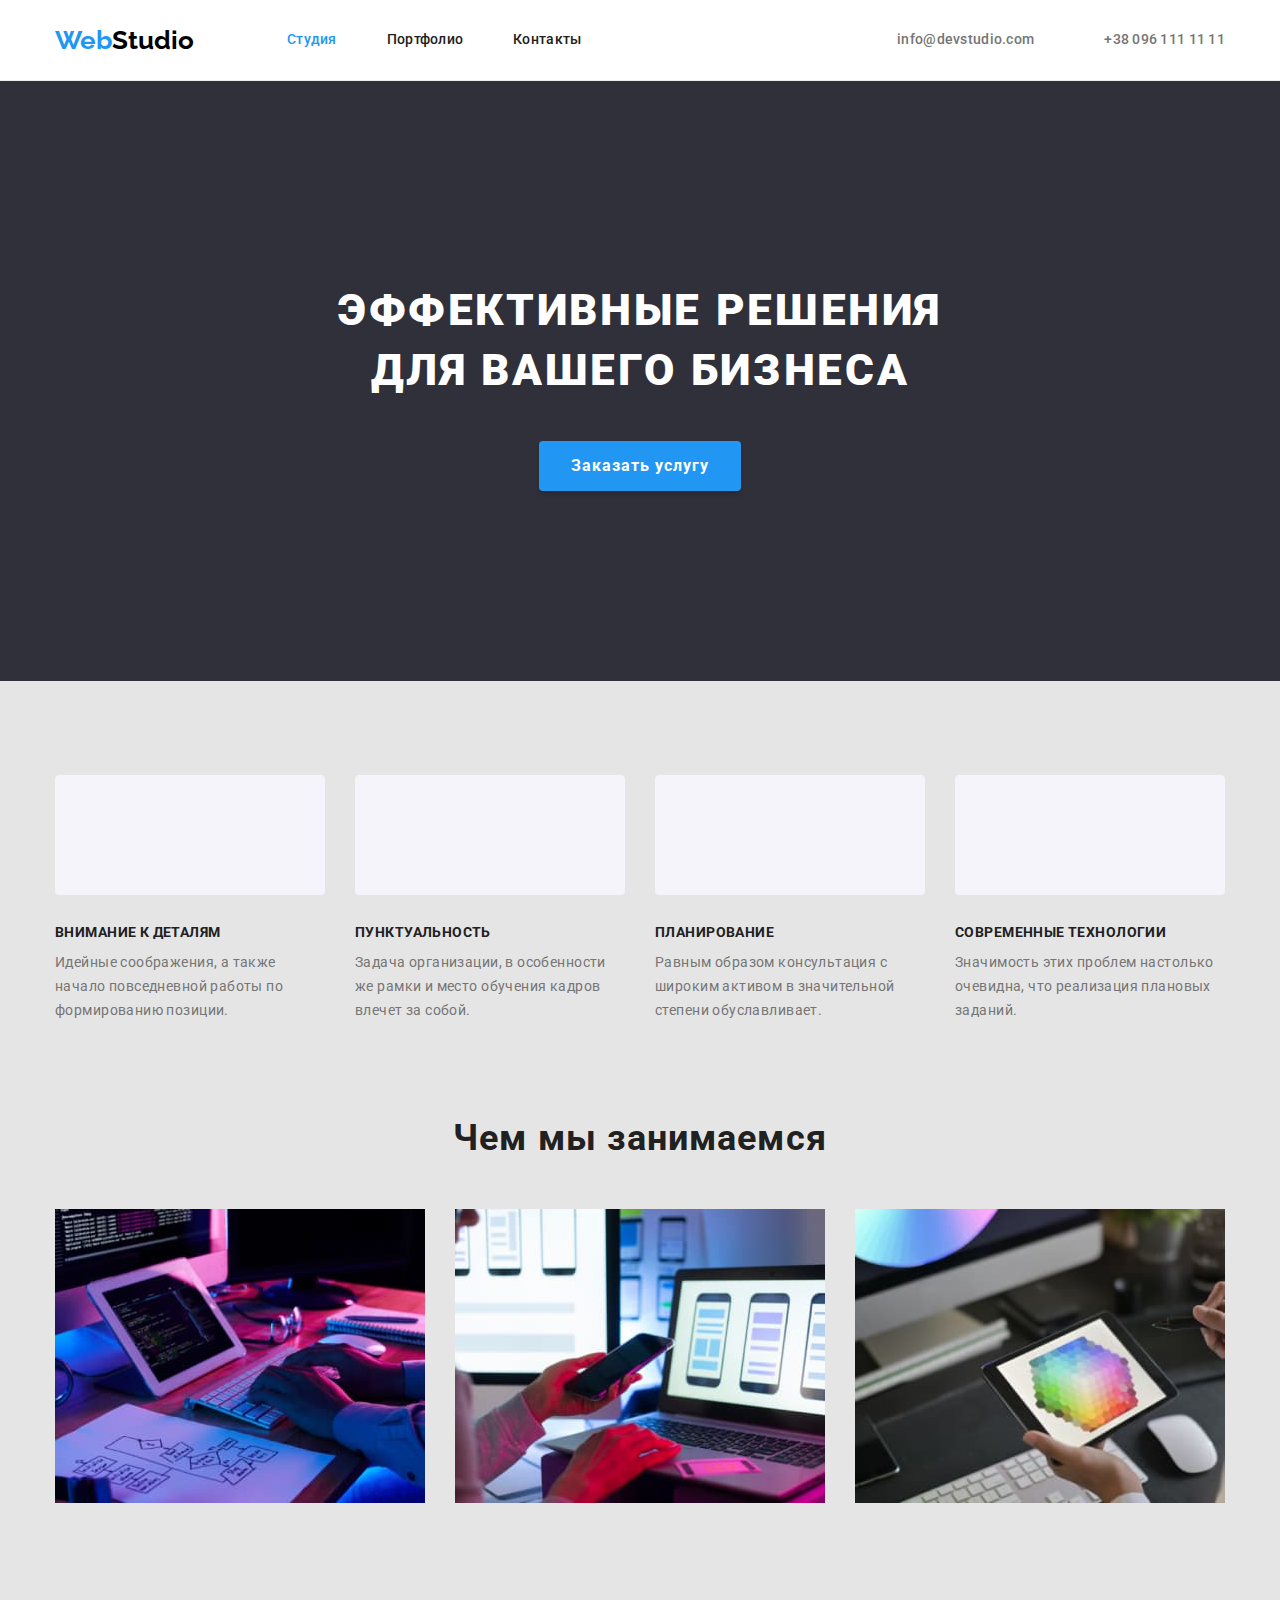
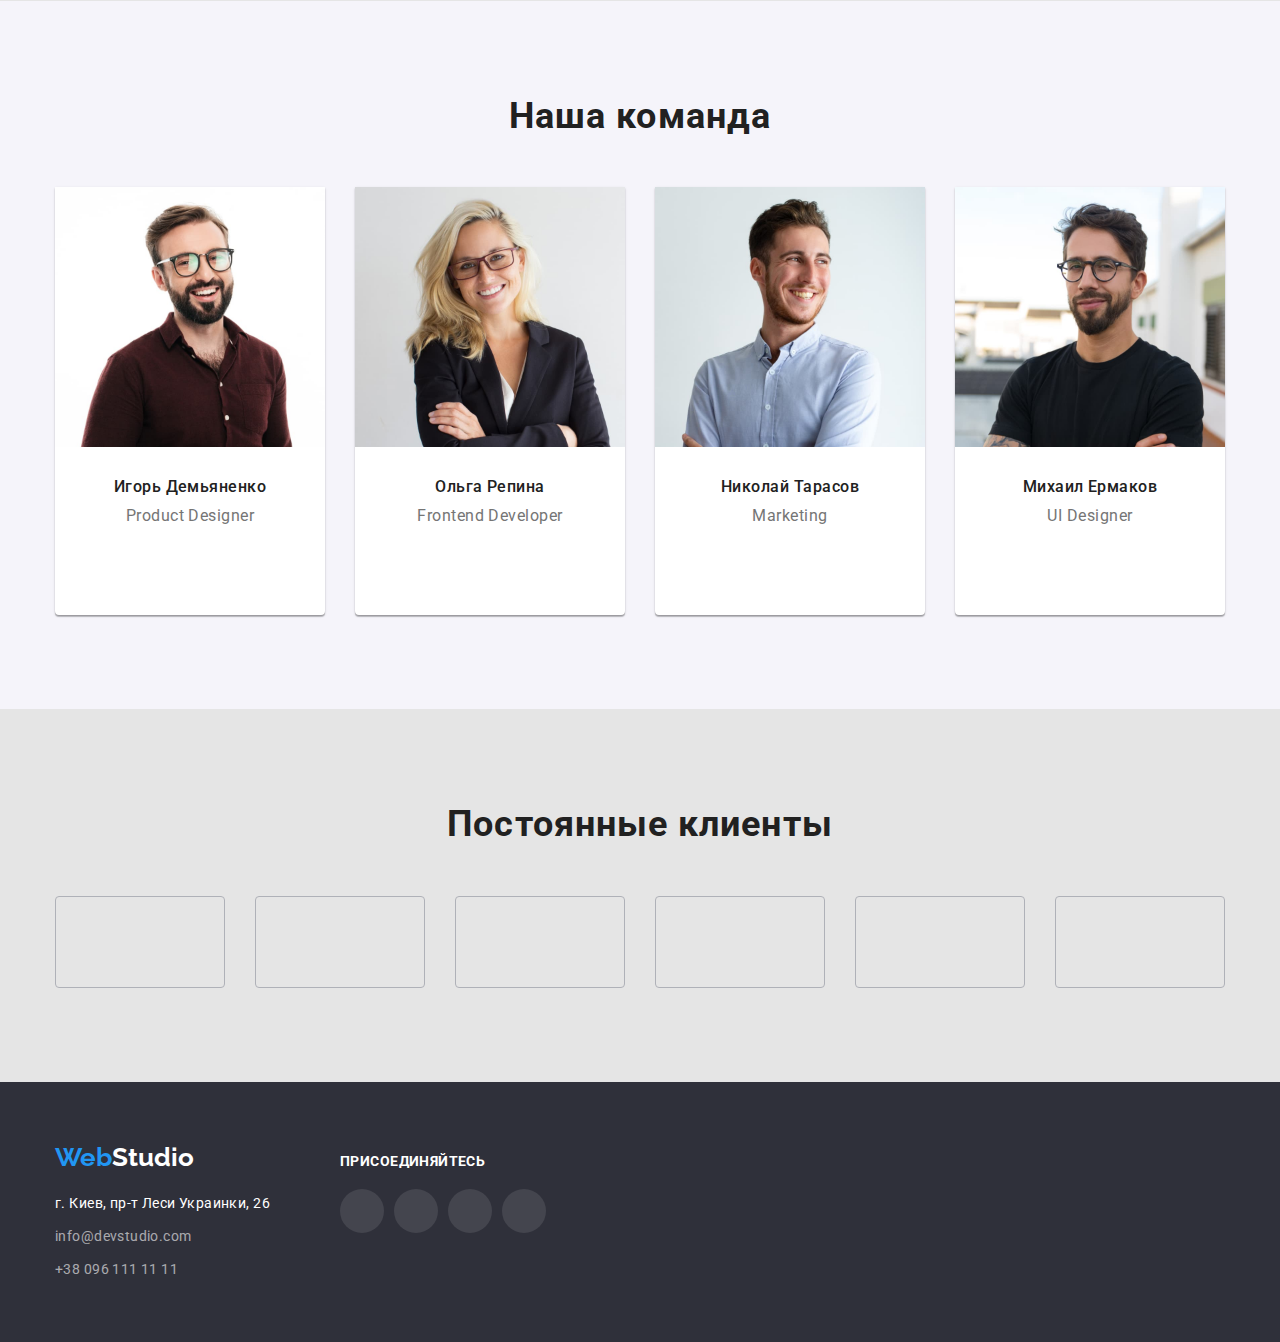
==== commit 4ac95678: "FINISH" ====
--- a/index.html
+++ b/index.html
@@ -82,12 +82,22 @@
           <div class="section-descriptions-div">
             <ul class="section-des-list list-decoration">
               <li class="section-des-list-item icon-antenna">
+                <a class="section-des-list-link" href=""
+                  ><svg class="section-des-list-link-icon" widht="70" height="70">
+                    <use href="./images/icons/symbol-defs.svg#icon-antenna"></use>
+                  </svg>
+                </a>
                 <h3 class="section-des-list-item-caption">Внимание к деталям</h3>
                 <p class="section-des-list-item-text">
                   Идейные соображения, а также начало повседневной работы по формированию позиции.
                 </p>
               </li>
               <li class="section-des-list-item icon-clock">
+                <a class="section-des-list-link" href=""
+                  ><svg class="section-des-list-link-icon" widht="70" height="70">
+                    <use href="./images/icons/symbol-defs.svg#icon-clock"></use>
+                  </svg>
+                </a>
                 <h3 class="section-des-list-item-caption">Пунктуальность</h3>
                 <p class="section-des-list-item-text">
                   Задача организации, в особенности же рамки и место обучения кадров влечет за
@@ -95,6 +105,11 @@
                 </p>
               </li>
               <li class="section-des-list-item icon-diagram">
+                <a class="section-des-list-link" href=""
+                  ><svg class="section-des-list-link-icon" widht="70" height="70">
+                    <use href="./images/icons/symbol-defs.svg#icon-diagram"></use>
+                  </svg>
+                </a>
                 <h3 class="section-des-list-item-caption">Планирование</h3>
                 <p class="section-des-list-item-text">
                   Равным образом консультация с широким активом в значительной степени
@@ -102,6 +117,11 @@
                 </p>
               </li>
               <li class="section-des-list-item icon-astronaut">
+                <a class="section-des-list-link" href="">
+                  <svg class="section-des-list-link-icon" widht="70" height="70">
+                    <use href="./images/icons/symbol-defs.svg#icon-astronaut"></use>
+                  </svg>
+                </a>
                 <h3 class="section-des-list-item-caption">Современные технологии</h3>
                 <p class="section-des-list-item-text">
                   Значимость этих проблем настолько очевидна, что реализация плановых заданий.
--- a/css/styles.css
+++ b/css/styles.css
@@ -50,7 +50,7 @@
   width: 1200px;
   padding-left: 15px;
   padding-right: 15px;
-  outline: 2px solid tomato;
+  /* outline: 2px solid tomato; */
 }
 
 /* ------ header ------> */
@@ -119,10 +119,7 @@
 .link-decoration:focus .smartphone-icon {
   fill: var(--accent-color);
 }
-/* .link-decoration:hover .smartphone-icon,
-.link-decoration:focus .smartphone-icon {
-  fill: var(--accent-color);
-} */
+
 .curent-page {
   color: var(--accent-color);
 }
@@ -136,22 +133,7 @@
   height: 16px;
   margin-right: 10px;
 }
-/* .header-contacts-list-mail::before {
-  content: ' ';
-  width: 16px;
-  height: 12px;
-  margin-right: 10px;
-  background-image: url(../images/svg/envelope.svg);
-  background-size: cover;
-}
-.header-contacts-list-tel::before {
-  content: ' ';
-  width: 10px;
-  height: 16px;
-  margin-right: 10px;
-  background-image: url(../images/svg/smartphone.svg);
-  background-size: cover;
-} */
+
 /* ------ section banner ------> */
 .section-banner {
   padding-top: 0;
@@ -164,7 +146,7 @@
   height: 600px;
   margin-right: auto;
   margin-left: auto;
-  outline: 4px solid green;
+  /* outline: 4px solid green; */
   background-image: linear-gradient(rgba(47, 48, 58, 0.4), rgba(47, 48, 58, 0.4)),
     url(../images/bannerbg.jpg);
   background-repeat: no-repeat;
@@ -216,7 +198,16 @@
   width: 270px;
   margin-right: 30px;
 }
-.section-des-list-item::before {
+.section-des-list-link {
+  display: flex;
+  justify-content: center;
+  align-items: center;
+  height: 120px;
+  margin-bottom: 30px;
+  background-color: #f5f4fa;
+  border-radius: 4px;
+}
+/* .section-des-list-item::before {
   content: '';
   display: block;
   height: 120px;
@@ -227,7 +218,7 @@
   background-size: contain;
   background-position: center;
 }
-/* .icon-antenna::before {
+.icon-antenna::before {
   background-image: url(../images/svg/antenna\ 1.svg);
   background-size: 70px 70px;
   background-repeat: no-repeat;
@@ -519,6 +510,8 @@
 .portfolio-menu-list-item-btn:focus {
   color: var(--white-text-color);
   background: var(--accent-color);
+  box-shadow: 0px 3px 1px rgba(0, 0, 0, 0.1), 0px 1px 2px rgba(0, 0, 0, 0.08),
+    0px 2px 2px rgba(0, 0, 0, 0.12);
 }
 /* ------ portfolio projects------> */
 
@@ -531,6 +524,10 @@
   margin-right: 30px;
   margin-bottom: 30px;
   background: #ffffff;
+}
+.portfolio-projects-list-item:hover {
+  box-shadow: 0px 1px 1px rgba(0, 0, 0, 0.12), 0px 4px 4px rgba(0, 0, 0, 0.06),
+    1px 4px 6px rgba(0, 0, 0, 0.16);
 }
 .portfolio-projects-list-item:nth-last-child(-n + 3) {
   margin-bottom: 0;
